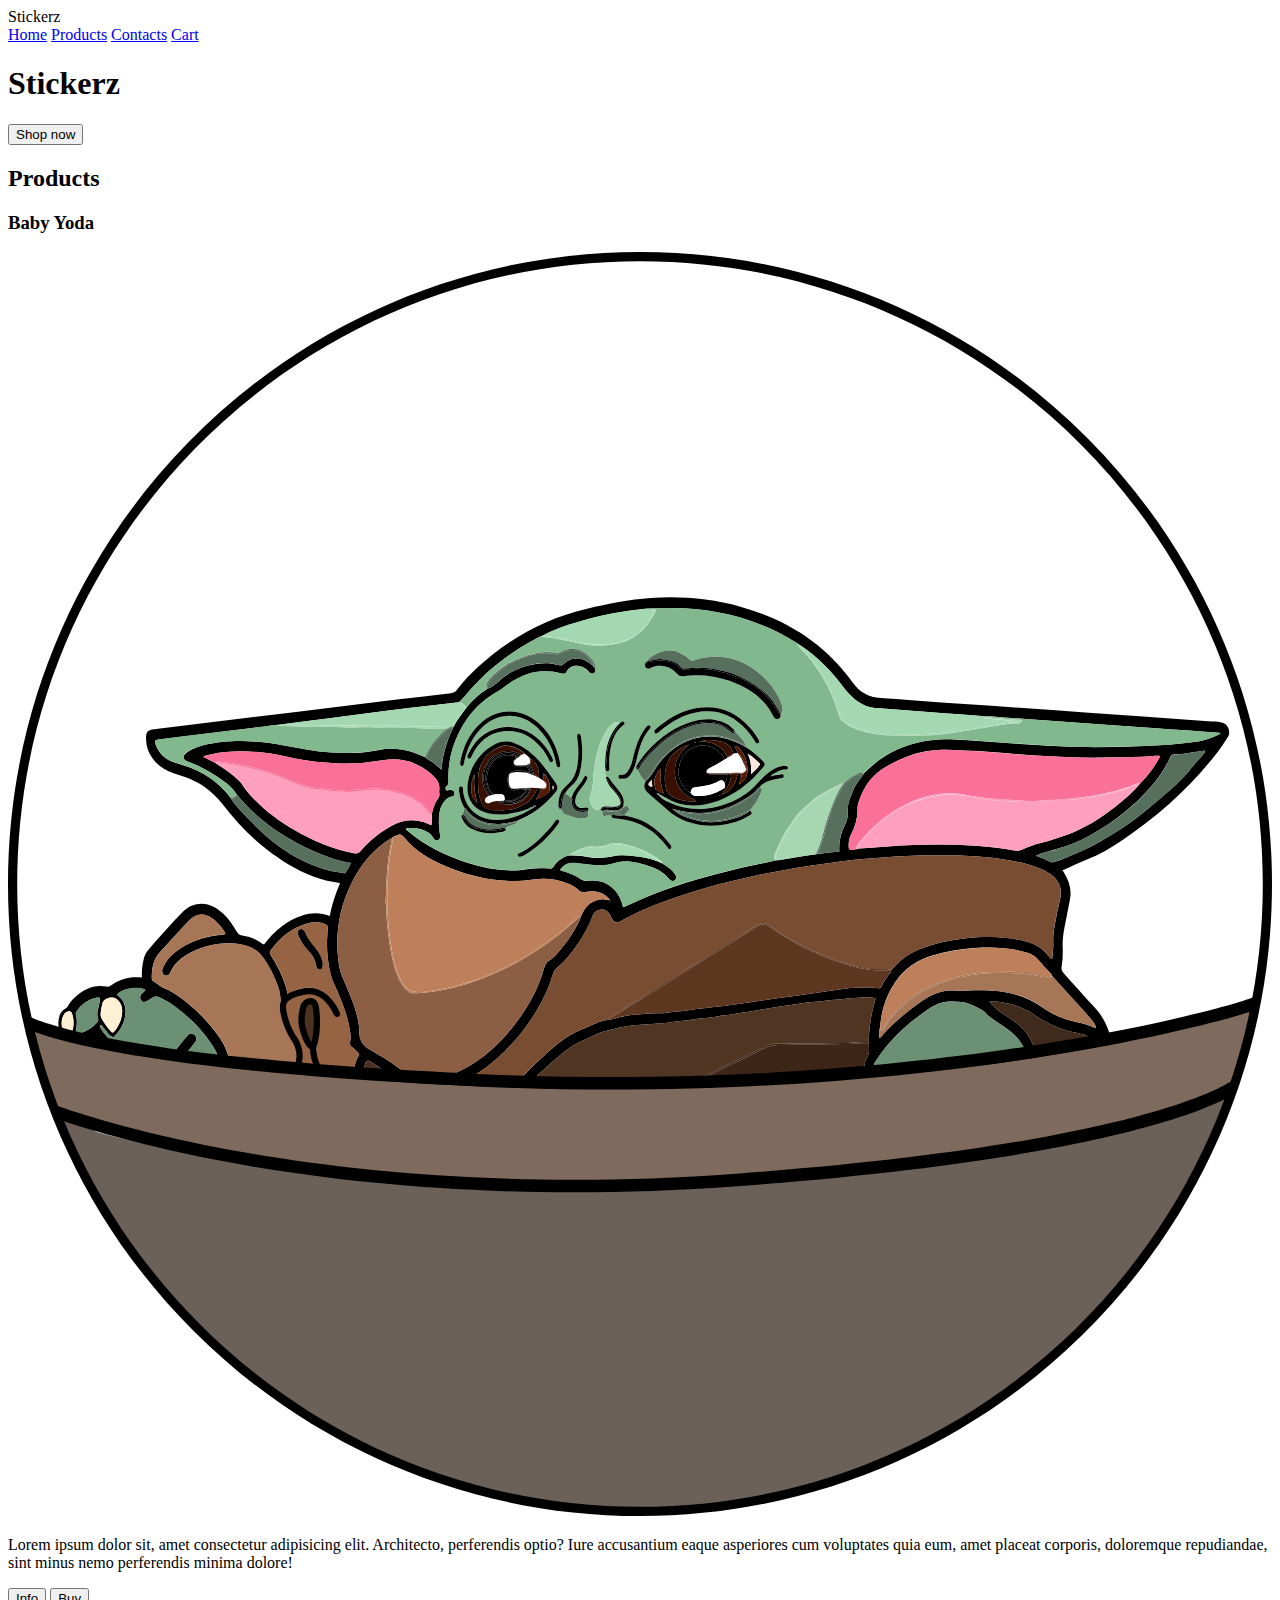
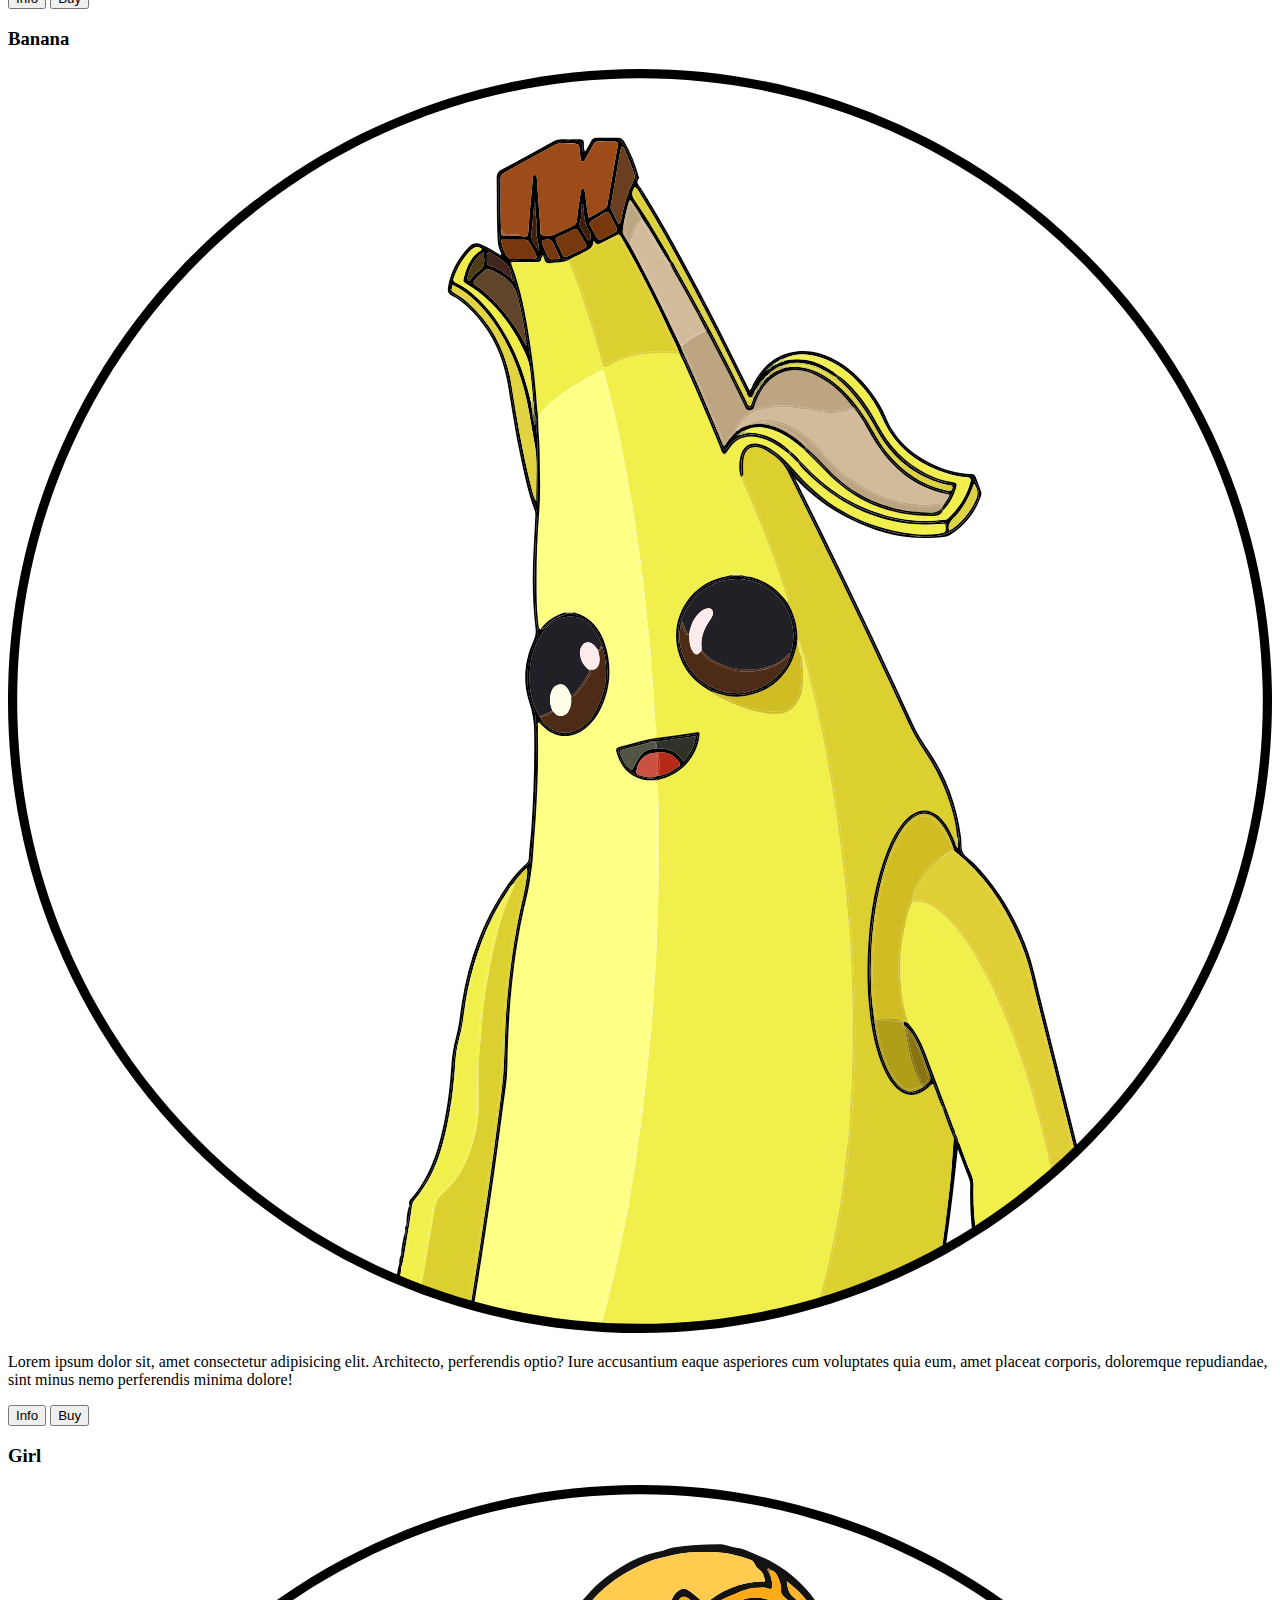
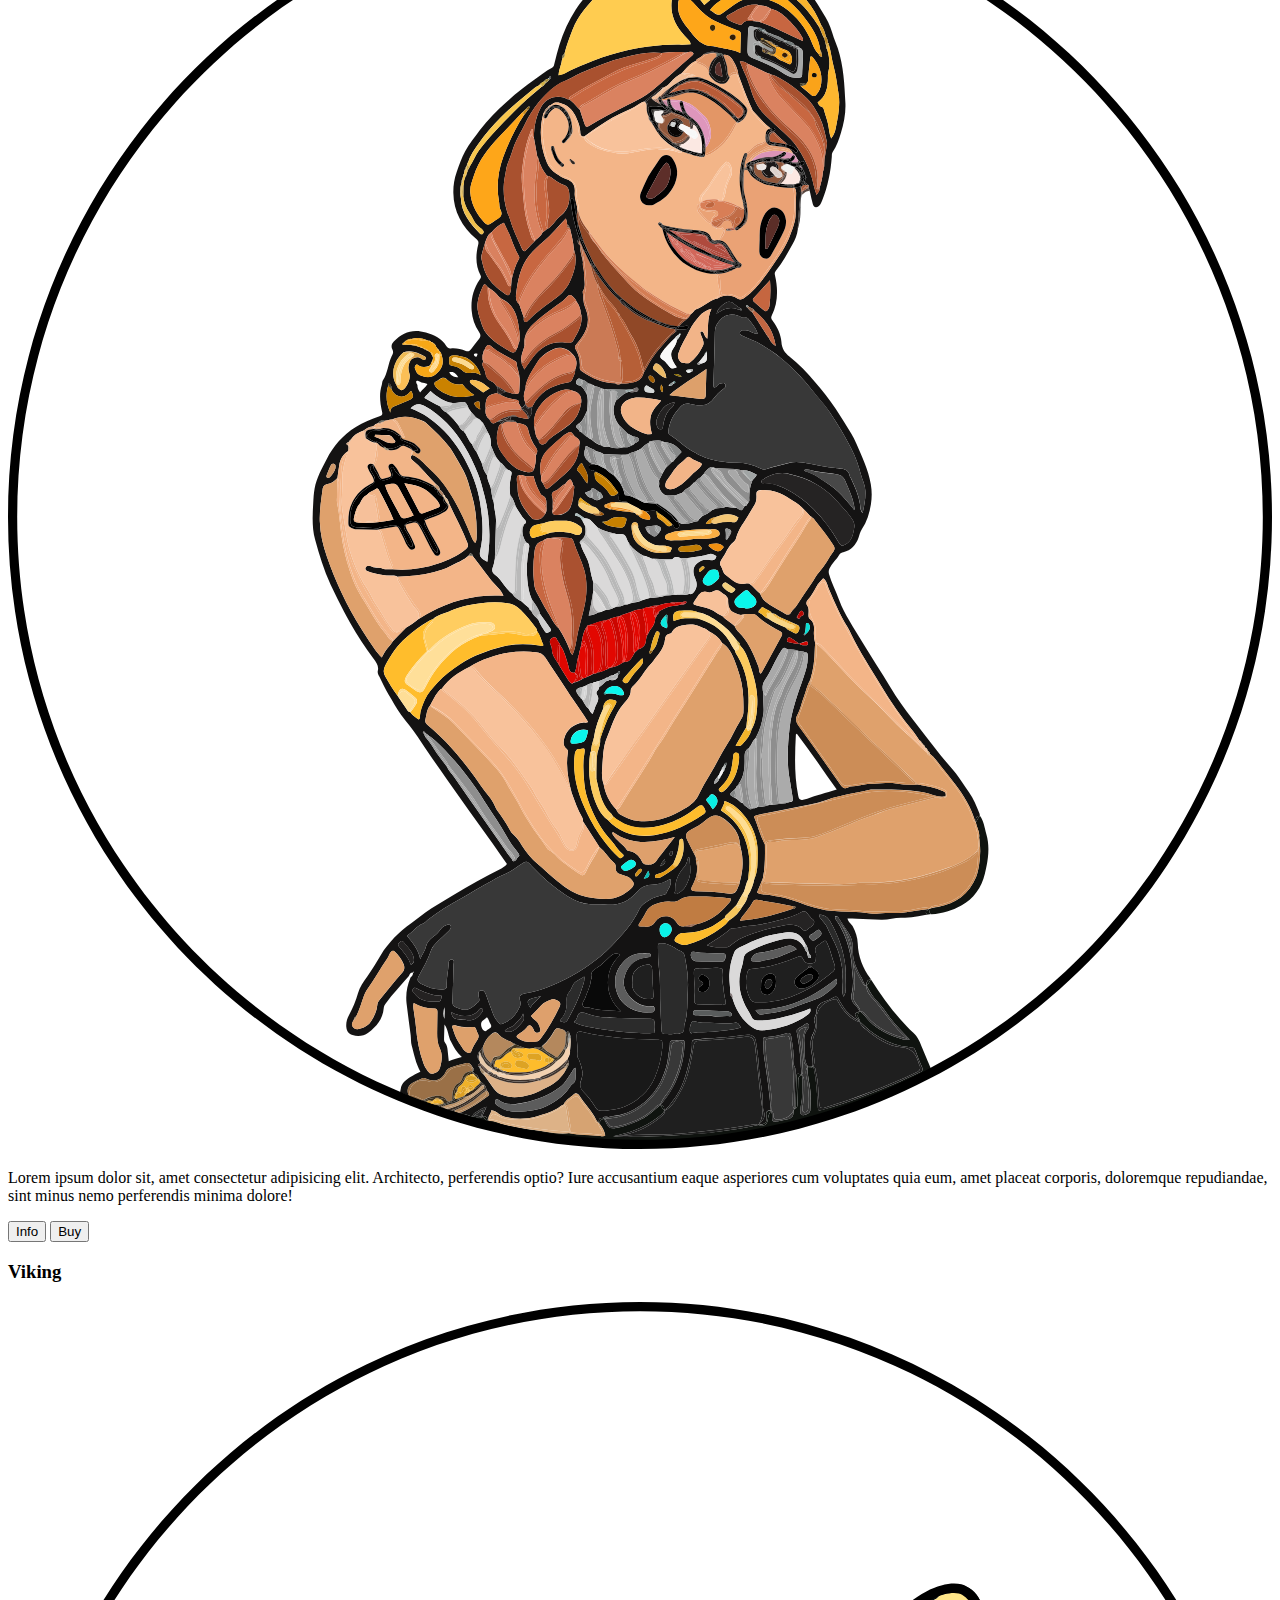
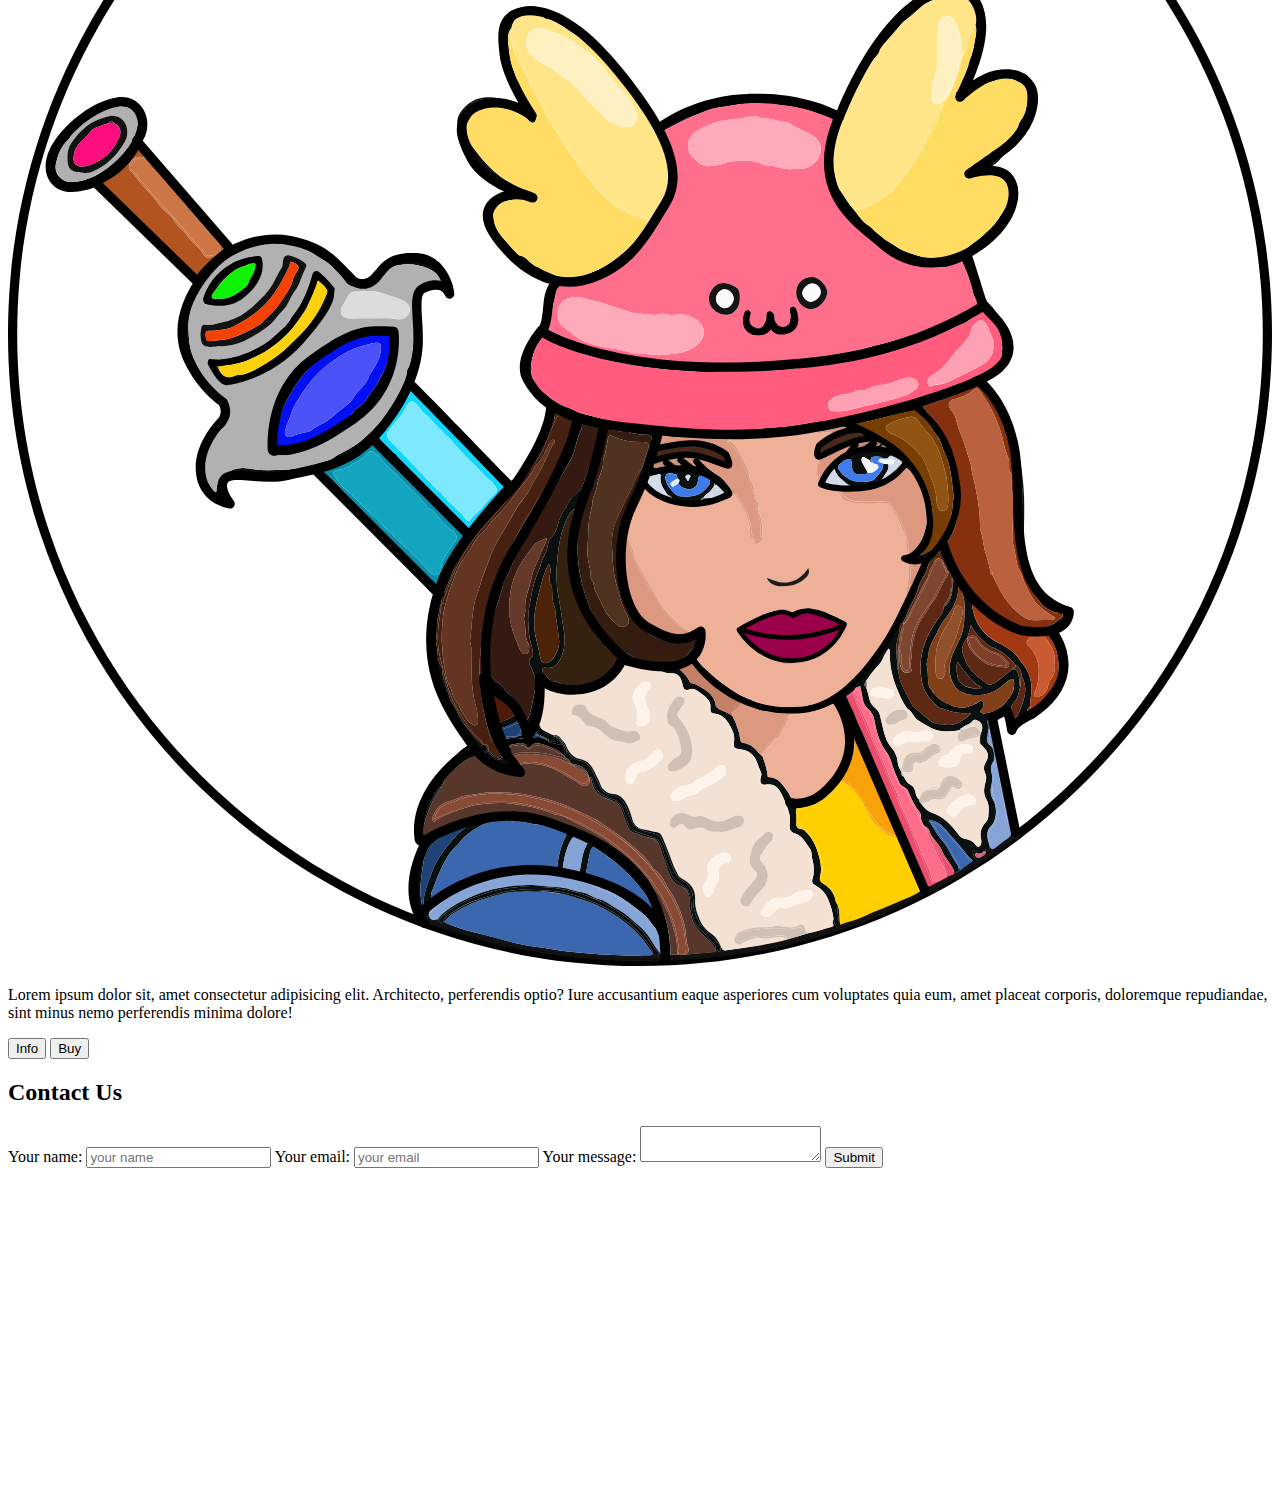
==== index.html @ 89bca867 "Sample code" ====
<!DOCTYPE html>
<html lang="en">
<head>
    <meta charset="UTF-8">
    <meta name="viewport" content="width=device-width, initial-scale=1.0">
    <title>Stickerz</title>
</head>
<body>
    <header id="home">
        <nav>
            <div class="logo">Stickerz</div>
            <div class="menu">
                <a href="#home">Home</a>
                <a href="#products">Products</a>
                <a href="#contacts">Contacts</a>
                <a href="cart.html">Cart</a>
            </div>
        </nav>
        <div class="banner">
            <h1>
                Stickerz
            </h1>
            <button>Shop now</button>
        </div>
    </header>
    <main>
        <h2 id="products">Products</h2>
        <div class="product-list">
            <article class="product-card">
                <h3>Baby Yoda</h3>
                <img src="img/baby-yoda.svg" alt="Baby Yoda">
                <p>Lorem ipsum dolor sit, amet consectetur adipisicing elit. Architecto, perferendis optio? Iure accusantium eaque asperiores cum voluptates quia eum, amet placeat corporis, doloremque repudiandae, sint minus nemo perferendis minima dolore!</p>
                <div class="buttons">
                    <button>Info</button>
                    <button>Buy</button>
                </div>
            </article>
            <article class="product-card">
                <h3>Banana</h3>
                <img src="img/banana.svg" alt="Banana">
                <p>Lorem ipsum dolor sit, amet consectetur adipisicing elit. Architecto, perferendis optio? Iure accusantium eaque asperiores cum voluptates quia eum, amet placeat corporis, doloremque repudiandae, sint minus nemo perferendis minima dolore!</p>
                <div class="buttons">
                    <button>Info</button>
                    <button>Buy</button>
                </div>
            </article>
            <article class="product-card">
                <h3>Girl</h3>
                <img src="img/girl.svg" alt="Girl">
                <p>Lorem ipsum dolor sit, amet consectetur adipisicing elit. Architecto, perferendis optio? Iure accusantium eaque asperiores cum voluptates quia eum, amet placeat corporis, doloremque repudiandae, sint minus nemo perferendis minima dolore!</p>
                <div class="buttons">
                    <button>Info</button>
                    <button>Buy</button>
                </div>
            </article>
            <article class="product-card">
                <h3>Viking</h3>
                <img src="img/viking.svg" alt="Viking">
                <p>Lorem ipsum dolor sit, amet consectetur adipisicing elit. Architecto, perferendis optio? Iure accusantium eaque asperiores cum voluptates quia eum, amet placeat corporis, doloremque repudiandae, sint minus nemo perferendis minima dolore!</p>
                <div class="buttons">
                    <button>Info</button>
                    <button>Buy</button>
                </div>
            </article>
        </div>
    </main>
    <footer>
        <h2 id="contacts">Contact Us</h2>
        <form action="#" method="POST">
            <label>
                Your name: <input type="text" name="name" placeholder="your name">
            </label>
            <label>
                Your email: <input type="email" name="email" placeholder="your email">
            </label>
            <label>
                Your message: <textarea name="message"></textarea>
            </label>
            <input type="submit">
        </form>
        <iframe width="560" height="315" src="https://www.youtube.com/embed/v1WR_OwFyo4" frameborder="0" allow="accelerometer; autoplay; clipboard-write; encrypted-media; gyroscope; picture-in-picture" allowfullscreen></iframe>
    </footer>
</body>
</html>
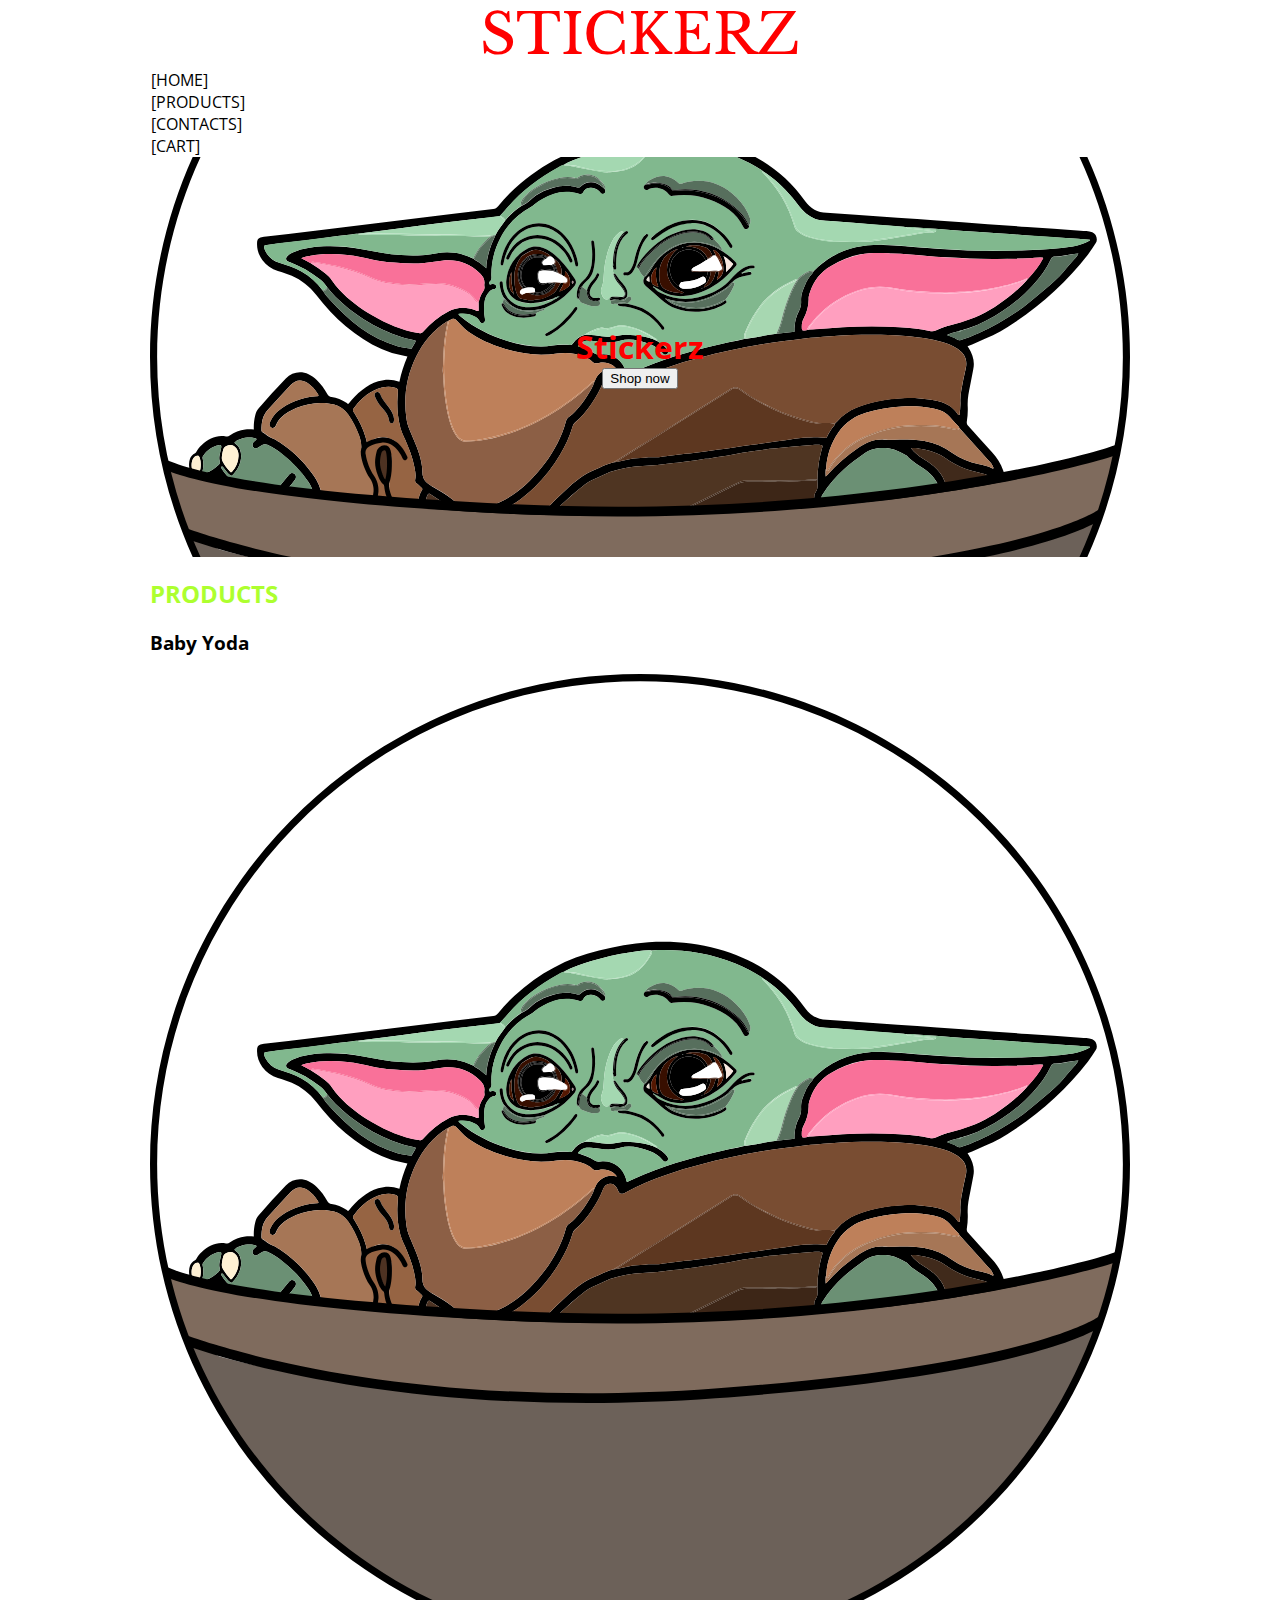
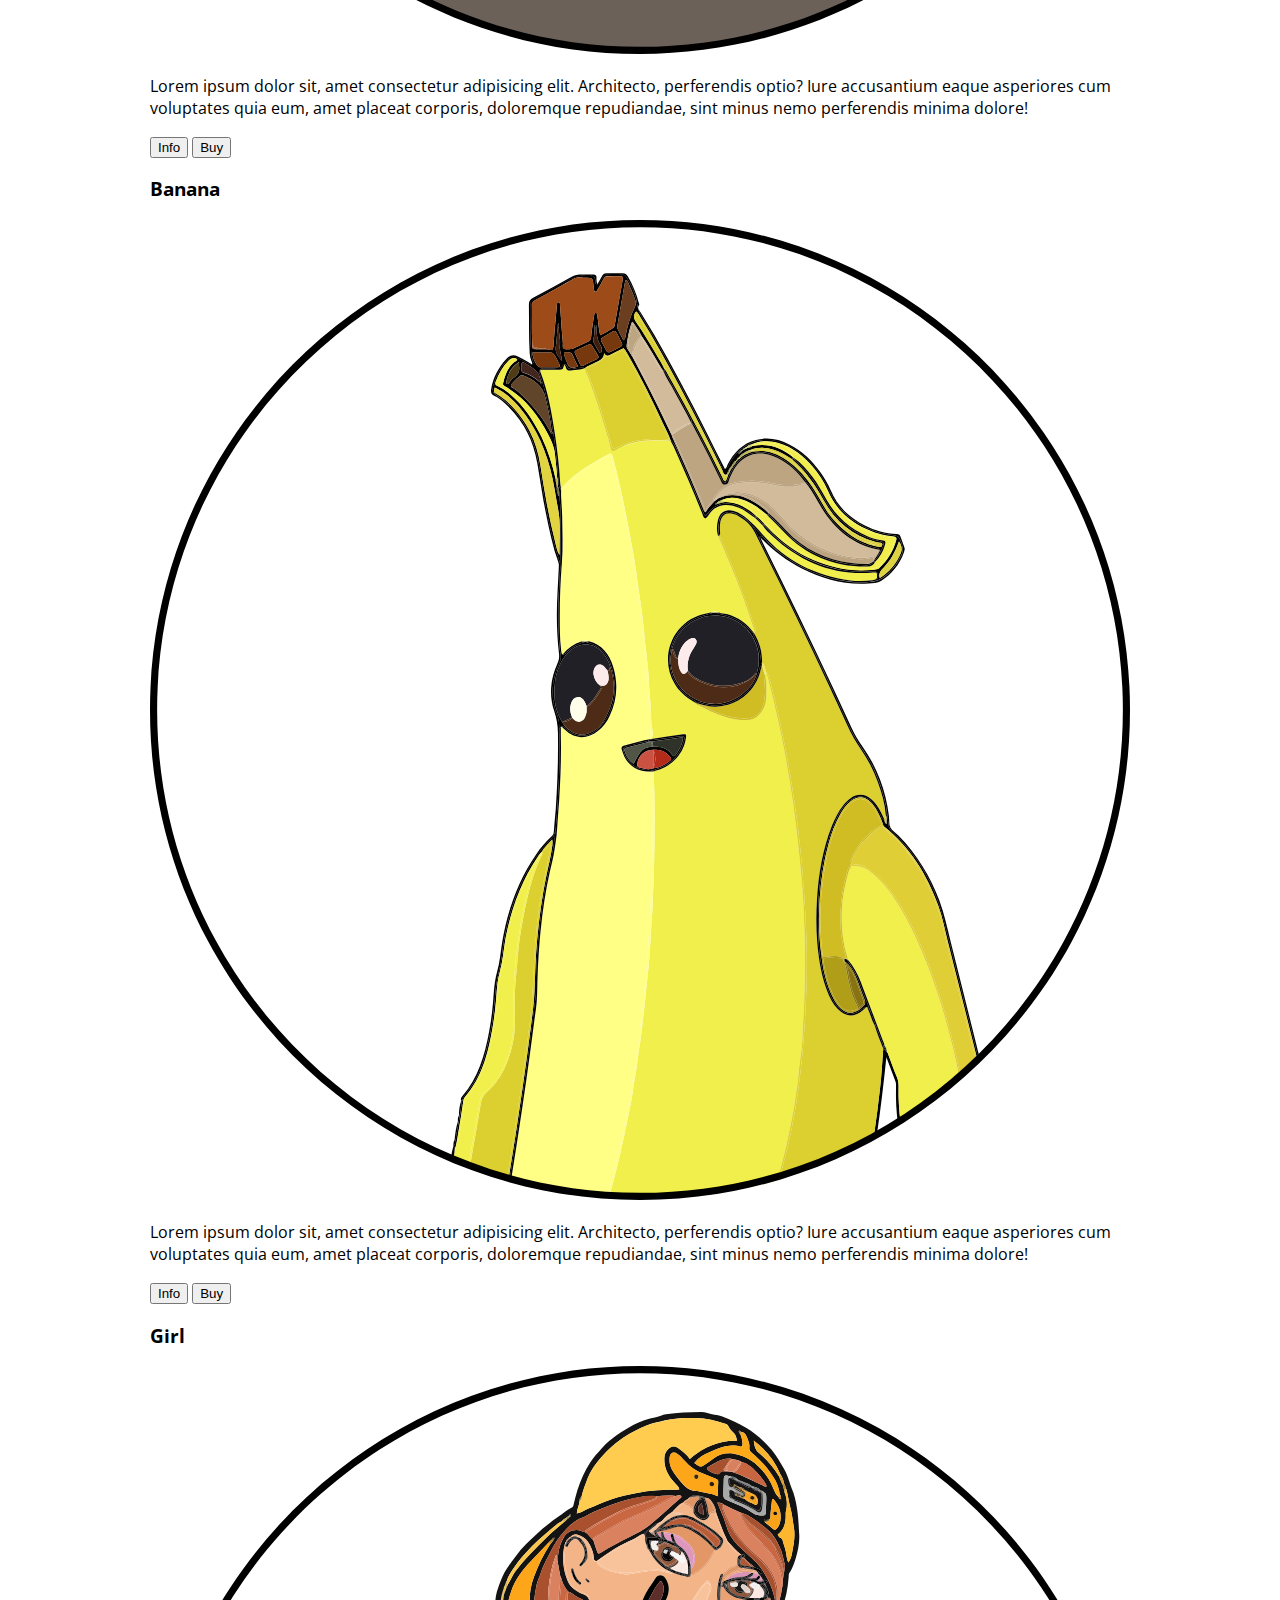
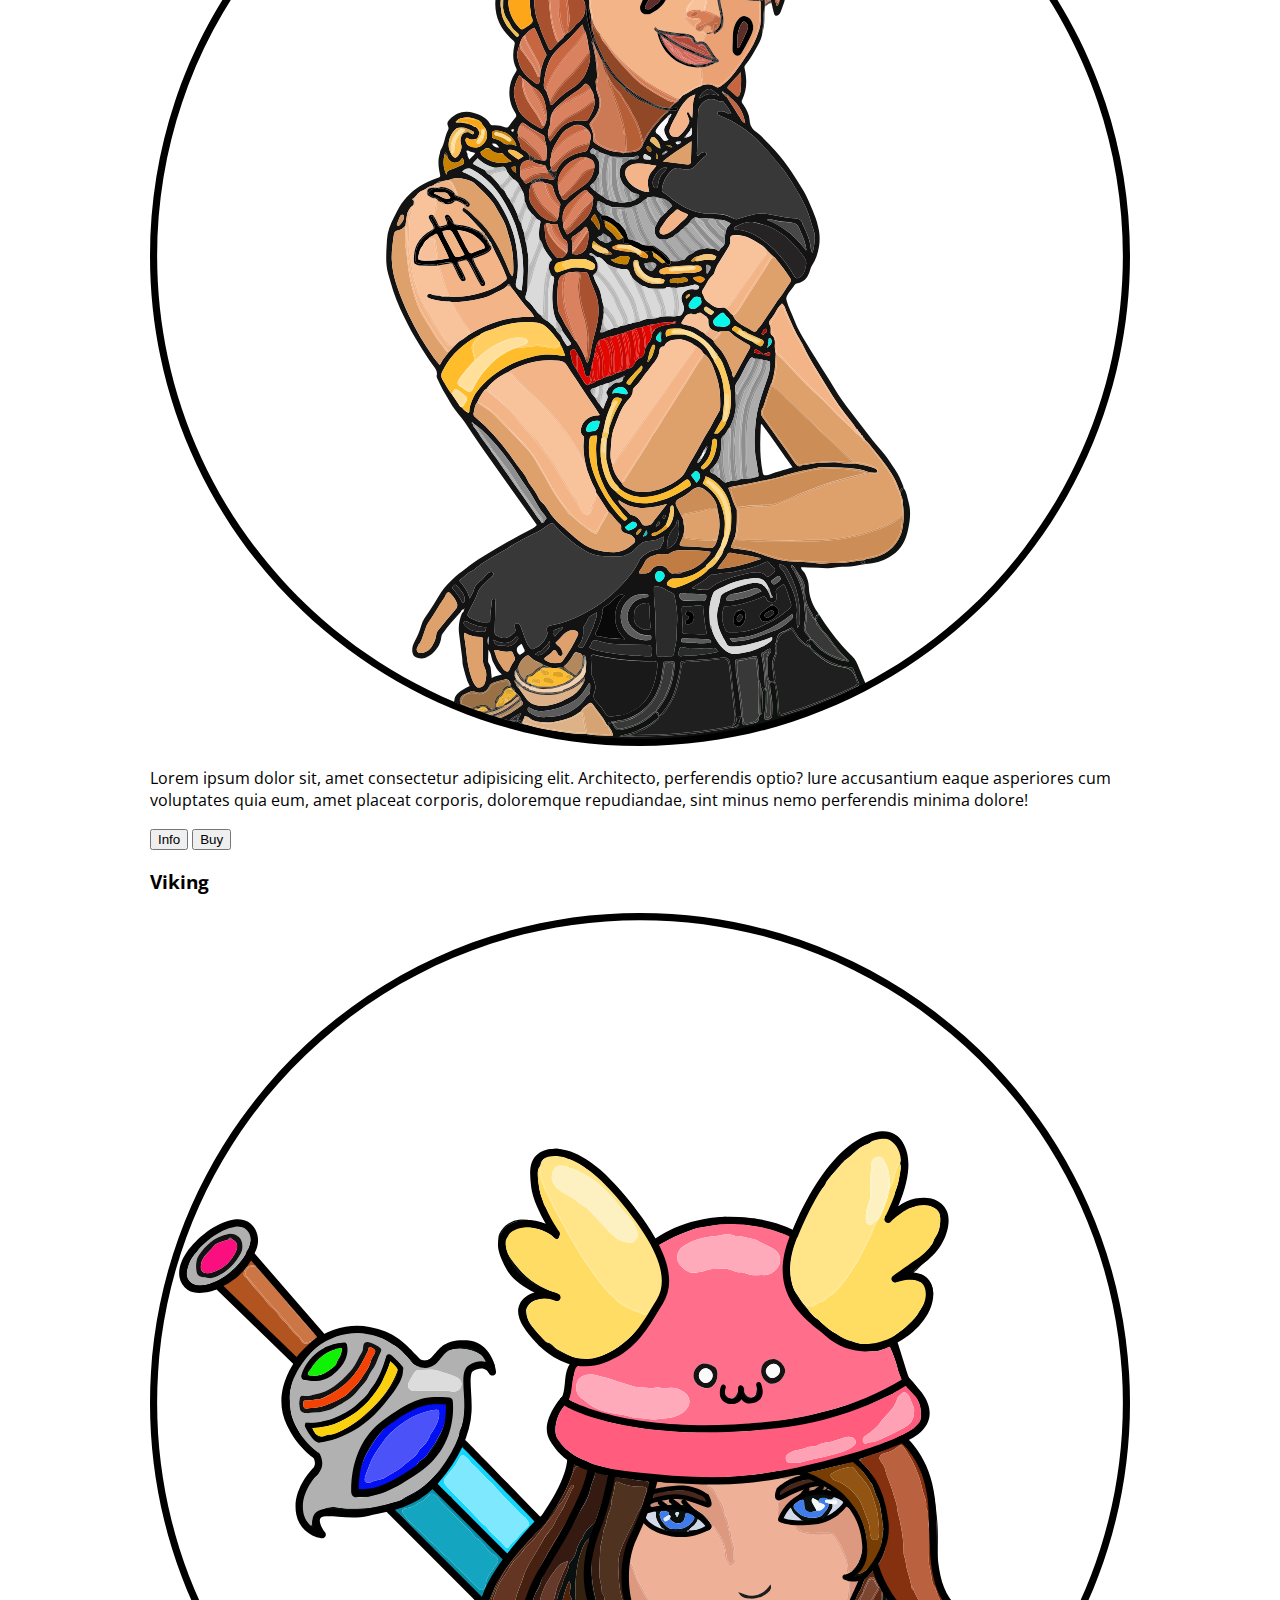
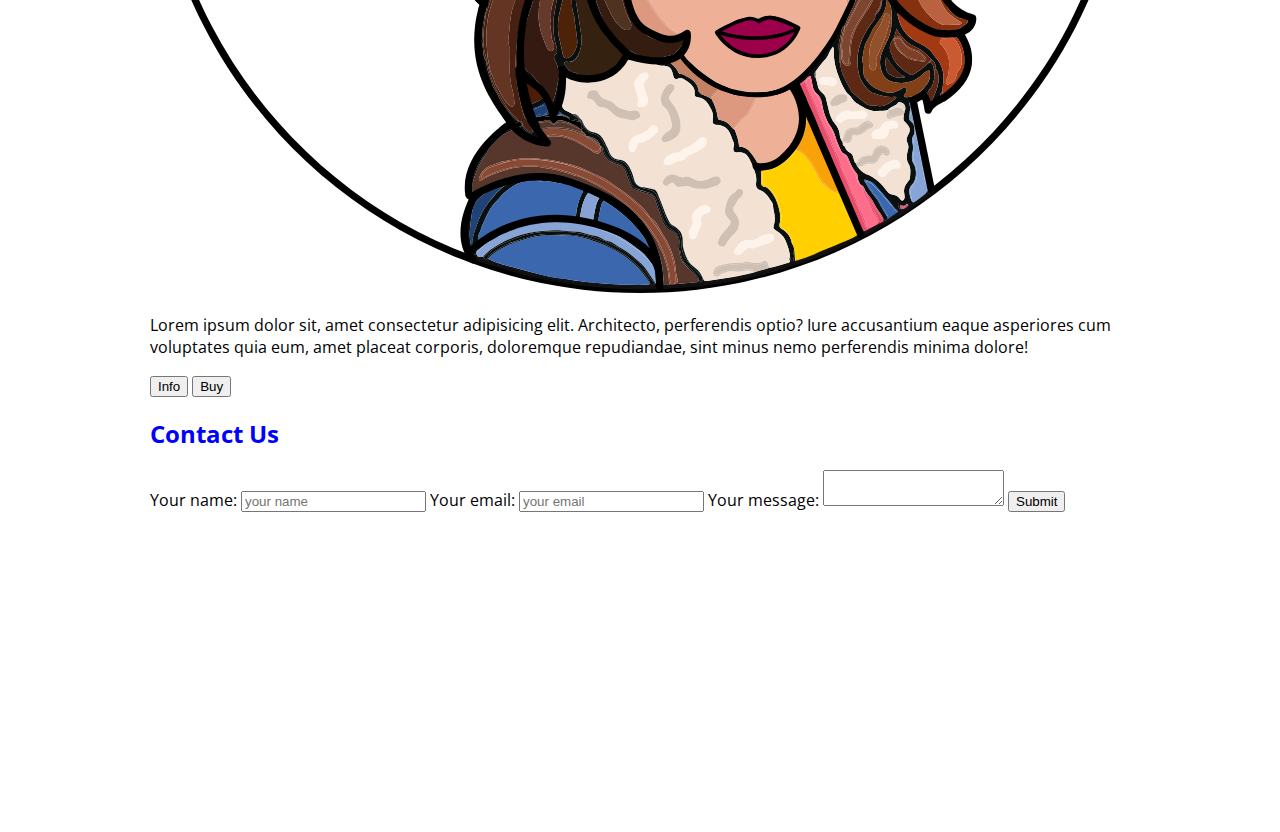
==== commit 225a9f82: "CSS Intro" ====
--- a/index.html
+++ b/index.html
@@ -4,16 +4,17 @@
     <meta charset="UTF-8">
     <meta name="viewport" content="width=device-width, initial-scale=1.0">
     <title>Stickerz</title>
+    <link rel="stylesheet" href="css/index.css">
 </head>
 <body>
     <header id="home">
         <nav>
             <div class="logo">Stickerz</div>
             <div class="menu">
-                <a href="#home">Home</a>
-                <a href="#products">Products</a>
-                <a href="#contacts">Contacts</a>
-                <a href="cart.html">Cart</a>
+                <div><a href="#home">Home</a></div>
+                <div><a href="#products">Products</a></div>
+                <div><a href="#contacts">Contacts</a></div>
+                <div><a href="cart.html">Cart</a></div>
             </div>
         </nav>
         <div class="banner">
--- a/css/index.css
+++ b/css/index.css
@@ -0,0 +1,74 @@
+@import url('https://fonts.googleapis.com/css2?family=Libre+Baskerville:ital,wght@0,400;0,700;1,400&family=Open+Sans:ital,wght@0,400;0,700;1,400;1,700&display=swap');
+
+/* * {
+    color: grey;
+    border: 1px solid  #704846;
+} */
+
+:root {
+    font-family: 'Open Sans', sans-serif;
+    scroll-behavior: smooth;
+}
+
+body {
+    max-width: 980px;
+    margin: auto;
+}
+
+.logo {
+    color: red;
+    font-family: 'Libre Baskerville', serif;
+    font-size: 3.5rem;
+    text-transform: uppercase;
+    text-align: center;
+}
+
+h1 {
+    color: red;
+    margin: 0;
+}
+
+h2 {
+    color: blue;
+}
+
+#products {
+    text-transform: uppercase;
+    color: greenyellow;
+}
+
+header .menu {
+    display: flex;
+    flex-direction: column;
+}
+
+header .menu a {
+    text-decoration: none;
+    text-transform: uppercase;
+    color: black;
+    border: 1px solid transparent;
+}
+
+header .menu a::before {
+    content: "[";
+}
+
+header .menu a::after {
+    content: "]";
+}
+
+header .menu a:hover {
+    border-color: black;
+}
+
+
+header .banner {
+    background-image: url(../img/baby-yoda.svg);
+    background-size: cover;
+    background-position: center;
+    min-height: 400px;
+    display: flex;
+    align-items: center;
+    justify-content: center;
+    flex-direction: column;
+}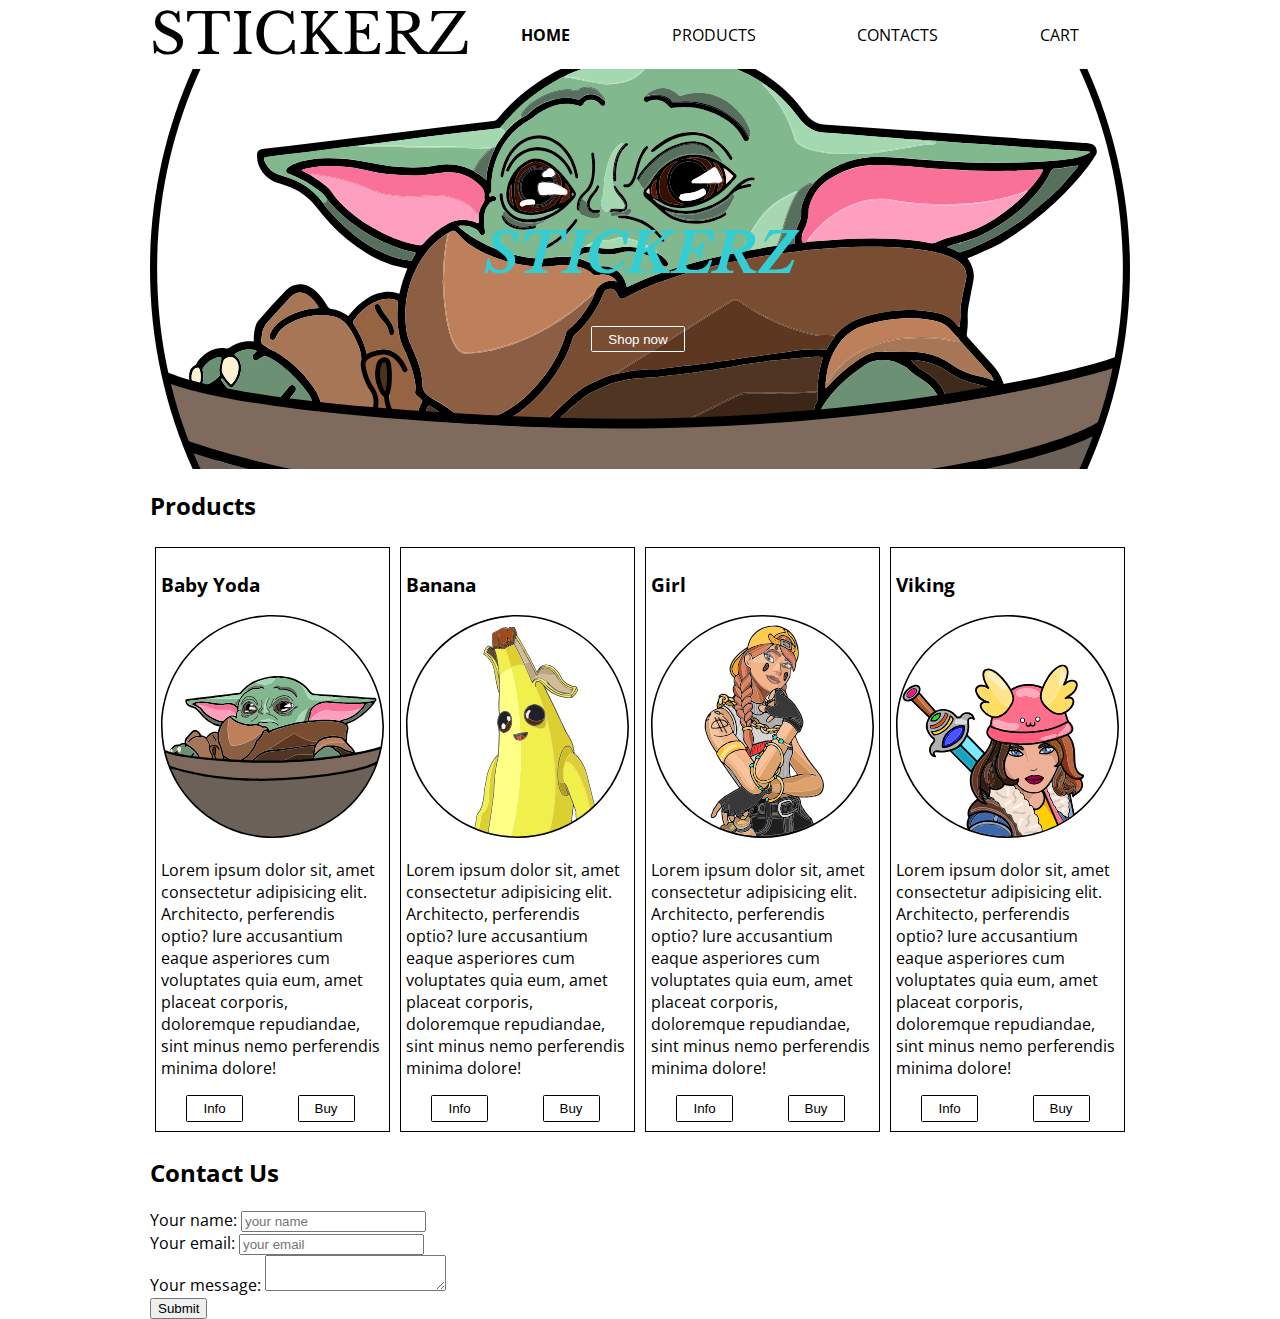
==== commit 99dd0308: "CSS Layout" ====
--- a/index.html
+++ b/index.html
@@ -5,13 +5,16 @@
     <meta name="viewport" content="width=device-width, initial-scale=1.0">
     <title>Stickerz</title>
     <link rel="stylesheet" href="css/index.css">
+    <link rel="icon" href="img/baby-yoda.svg">
 </head>
 <body>
     <header id="home">
         <nav>
             <div class="logo">Stickerz</div>
+            <label class="burger-icon" for="burger-checkbox">☰</label>
+            <input type="checkbox" id="burger-checkbox">
             <div class="menu">
-                <div><a href="#home">Home</a></div>
+                <div><a href="#home" class="selected">Home</a></div>
                 <div><a href="#products">Products</a></div>
                 <div><a href="#contacts">Contacts</a></div>
                 <div><a href="cart.html">Cart</a></div>
@@ -21,7 +24,7 @@
             <h1>
                 Stickerz
             </h1>
-            <button>Shop now</button>
+            <button class="button">Shop now</button>
         </div>
     </header>
     <main>
@@ -32,8 +35,8 @@
                 <img src="img/baby-yoda.svg" alt="Baby Yoda">
                 <p>Lorem ipsum dolor sit, amet consectetur adipisicing elit. Architecto, perferendis optio? Iure accusantium eaque asperiores cum voluptates quia eum, amet placeat corporis, doloremque repudiandae, sint minus nemo perferendis minima dolore!</p>
                 <div class="buttons">
-                    <button>Info</button>
-                    <button>Buy</button>
+                    <button class="button card-button" >Info</button>
+                    <button class="button card-button" >Buy</button>
                 </div>
             </article>
             <article class="product-card">
@@ -41,8 +44,8 @@
                 <img src="img/banana.svg" alt="Banana">
                 <p>Lorem ipsum dolor sit, amet consectetur adipisicing elit. Architecto, perferendis optio? Iure accusantium eaque asperiores cum voluptates quia eum, amet placeat corporis, doloremque repudiandae, sint minus nemo perferendis minima dolore!</p>
                 <div class="buttons">
-                    <button>Info</button>
-                    <button>Buy</button>
+                    <button class="button card-button" >Info</button>
+                    <button class="button card-button" >Buy</button>
                 </div>
             </article>
             <article class="product-card">
@@ -50,8 +53,8 @@
                 <img src="img/girl.svg" alt="Girl">
                 <p>Lorem ipsum dolor sit, amet consectetur adipisicing elit. Architecto, perferendis optio? Iure accusantium eaque asperiores cum voluptates quia eum, amet placeat corporis, doloremque repudiandae, sint minus nemo perferendis minima dolore!</p>
                 <div class="buttons">
-                    <button>Info</button>
-                    <button>Buy</button>
+                    <button class="button card-button" >Info</button>
+                    <button class="button card-button" >Buy</button>
                 </div>
             </article>
             <article class="product-card">
@@ -59,8 +62,8 @@
                 <img src="img/viking.svg" alt="Viking">
                 <p>Lorem ipsum dolor sit, amet consectetur adipisicing elit. Architecto, perferendis optio? Iure accusantium eaque asperiores cum voluptates quia eum, amet placeat corporis, doloremque repudiandae, sint minus nemo perferendis minima dolore!</p>
                 <div class="buttons">
-                    <button>Info</button>
-                    <button>Buy</button>
+                    <button class="button card-button" >Info</button>
+                    <button class="button card-button" >Buy</button>
                 </div>
             </article>
         </div>
@@ -79,7 +82,6 @@
             </label>
             <input type="submit">
         </form>
-        <iframe width="560" height="315" src="https://www.youtube.com/embed/v1WR_OwFyo4" frameborder="0" allow="accelerometer; autoplay; clipboard-write; encrypted-media; gyroscope; picture-in-picture" allowfullscreen></iframe>
     </footer>
 </body>
 </html>--- a/css/index.css
+++ b/css/index.css
@@ -1,11 +1,8 @@
 @import url('https://fonts.googleapis.com/css2?family=Libre+Baskerville:ital,wght@0,400;0,700;1,400&family=Open+Sans:ital,wght@0,400;0,700;1,400;1,700&display=swap');
 
-/* * {
-    color: grey;
-    border: 1px solid  #704846;
-} */
-
 :root {
+    --main-color: black;
+    --accent-color: rgb(50, 206, 211);
     font-family: 'Open Sans', sans-serif;
     scroll-behavior: smooth;
 }
@@ -16,51 +13,65 @@
 }
 
 .logo {
-    color: red;
+    color: var(--main-color);
     font-family: 'Libre Baskerville', serif;
     font-size: 3.5rem;
     text-transform: uppercase;
     text-align: center;
 }
 
-h1 {
-    color: red;
-    margin: 0;
+.selected {
+    font-weight: bold;
 }
 
-h2 {
-    color: blue;
+.burger-icon {
+    font-size: 3rem;
 }
 
-#products {
-    text-transform: uppercase;
-    color: greenyellow;
+#burger-checkbox {
+    display: none;
 }
 
 header .menu {
+    display: none;
+}
+
+header input:checked ~ .menu {
     display: flex;
+}
+
+header .menu {
     flex-direction: column;
 }
 
 header .menu a {
     text-decoration: none;
     text-transform: uppercase;
-    color: black;
-    border: 1px solid transparent;
-}
-
-header .menu a::before {
-    content: "[";
-}
-
-header .menu a::after {
-    content: "]";
+    color: var(--main-color);
+    padding: 3px;
 }
 
 header .menu a:hover {
-    border-color: black;
+    font-weight: bold;
 }
 
+@media (min-width: 610px) {
+    header nav {
+        display: flex;
+    }
+
+    .burger-icon {
+        display: none;
+    }
+
+    header .menu {
+        display: flex;
+        flex-direction: row;
+        align-items: center;
+        justify-content: space-around;
+        flex: 1;
+    }
+}
 
 header .banner {
     background-image: url(../img/baby-yoda.svg);
@@ -71,4 +82,75 @@
     align-items: center;
     justify-content: center;
     flex-direction: column;
+}
+
+header .banner h1 {
+    color: var(--accent-color);
+    font-size: 3.5rem;
+    font-family: 'Libre Baskerville', serif;
+    text-transform: uppercase;
+    font-style: italic;
+}
+
+.product-card {
+    border: 1px solid var(--main-color);
+    margin: 5px;
+    padding: 5px;
+}
+
+.product-card .buttons {
+    display: flex;
+    justify-content: space-around;
+}
+
+@media (min-width: 660px) {
+    .product-list {
+        display: grid;
+        grid-template-columns: 1fr 1fr;
+    }
+}
+
+@media (min-width: 800px) {
+    .product-list {
+        grid-template-columns: 1fr 1fr 1fr;
+    }
+}
+
+@media (min-width: 980px) {
+    .product-list {
+        grid-template-columns: 1fr 1fr 1fr 1fr;
+    }
+}
+
+footer form label {
+    display: block;
+}
+
+/* Controls */
+
+.button {
+    padding: 0.35em 1.2em;
+    border: 0.1em solid #FFFFFF;
+    margin: 0 0.3em 0.3em 0;
+    border-radius: 0.12em;
+    color: #FFFFFF;
+    text-align: center;
+    transition: color 0.7s;
+    background-color: transparent;
+}
+
+.button:hover {
+    color: #000000;
+    background-color: #FFFFFF;
+    cursor: pointer;
+}
+
+.card-button {
+    border-color: black;
+    color: black;
+}
+
+.card-button:hover {
+    background-color: black;
+    color: white;
 }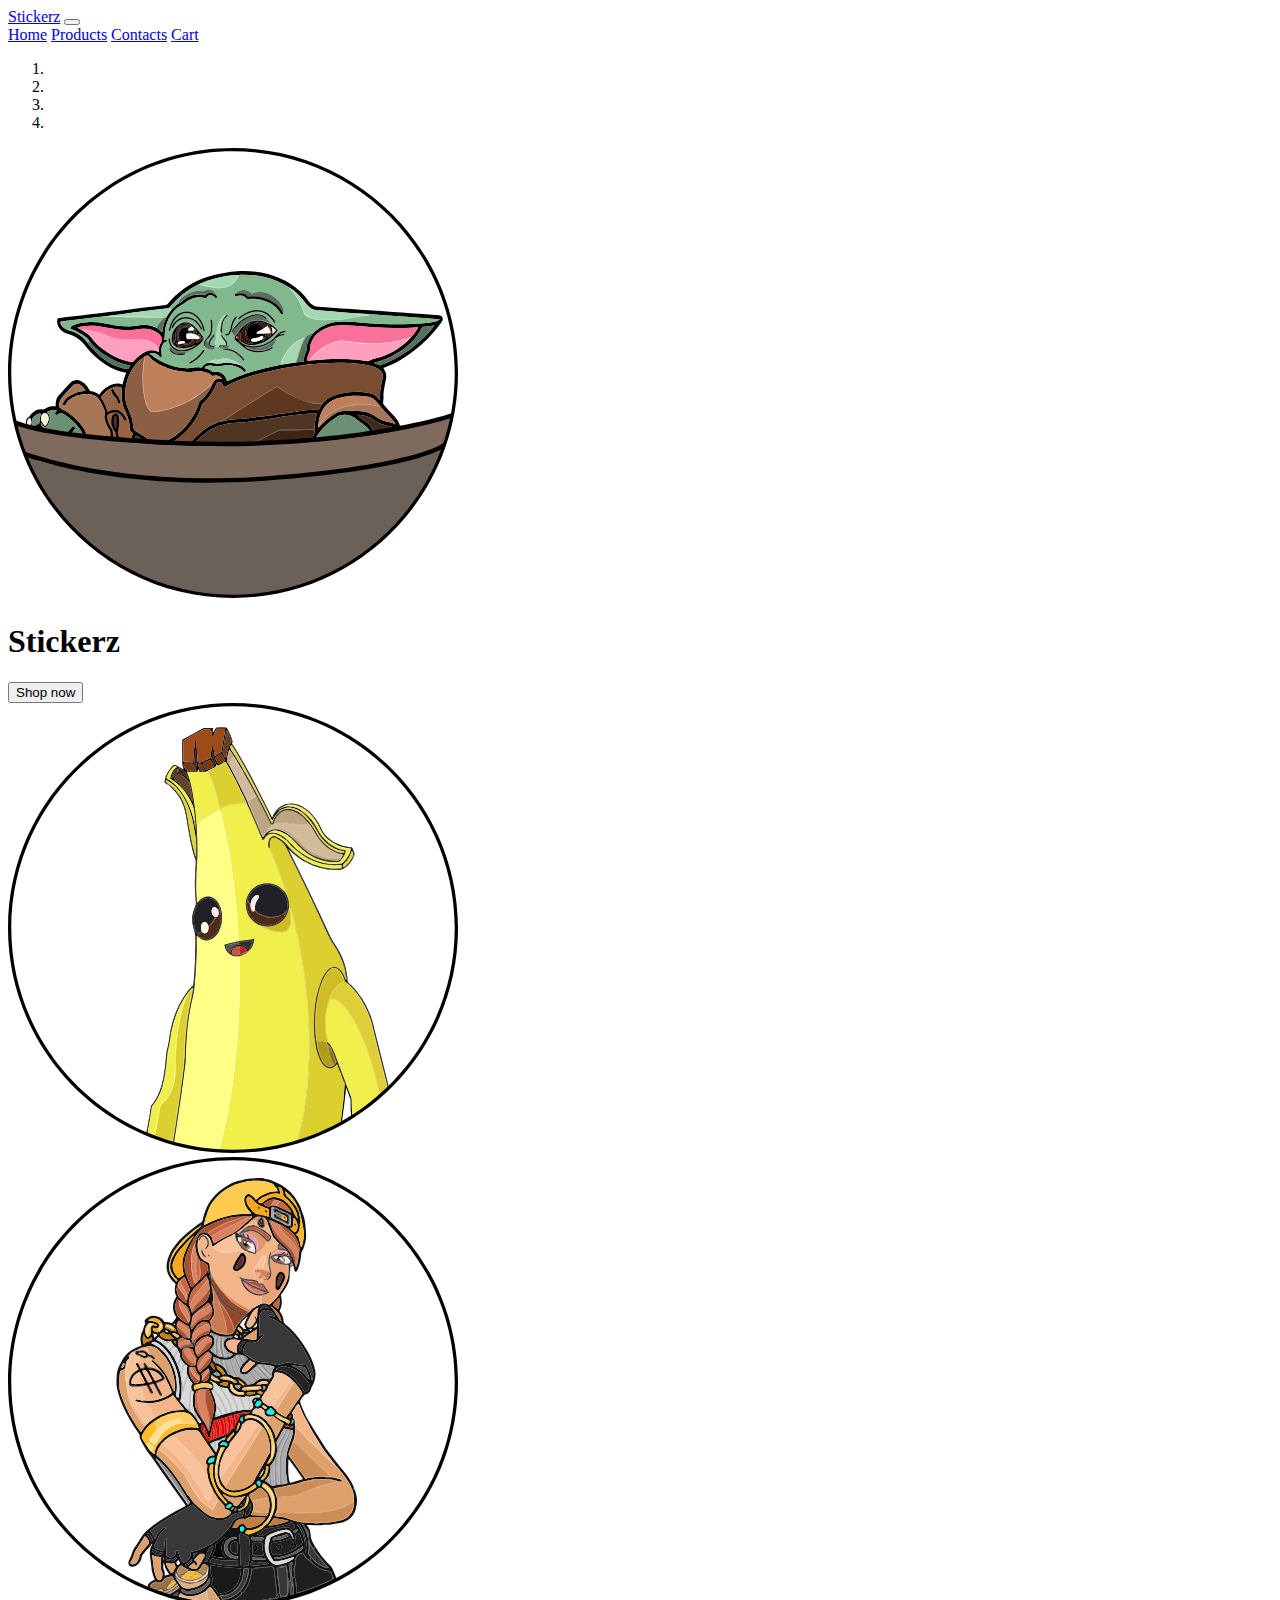
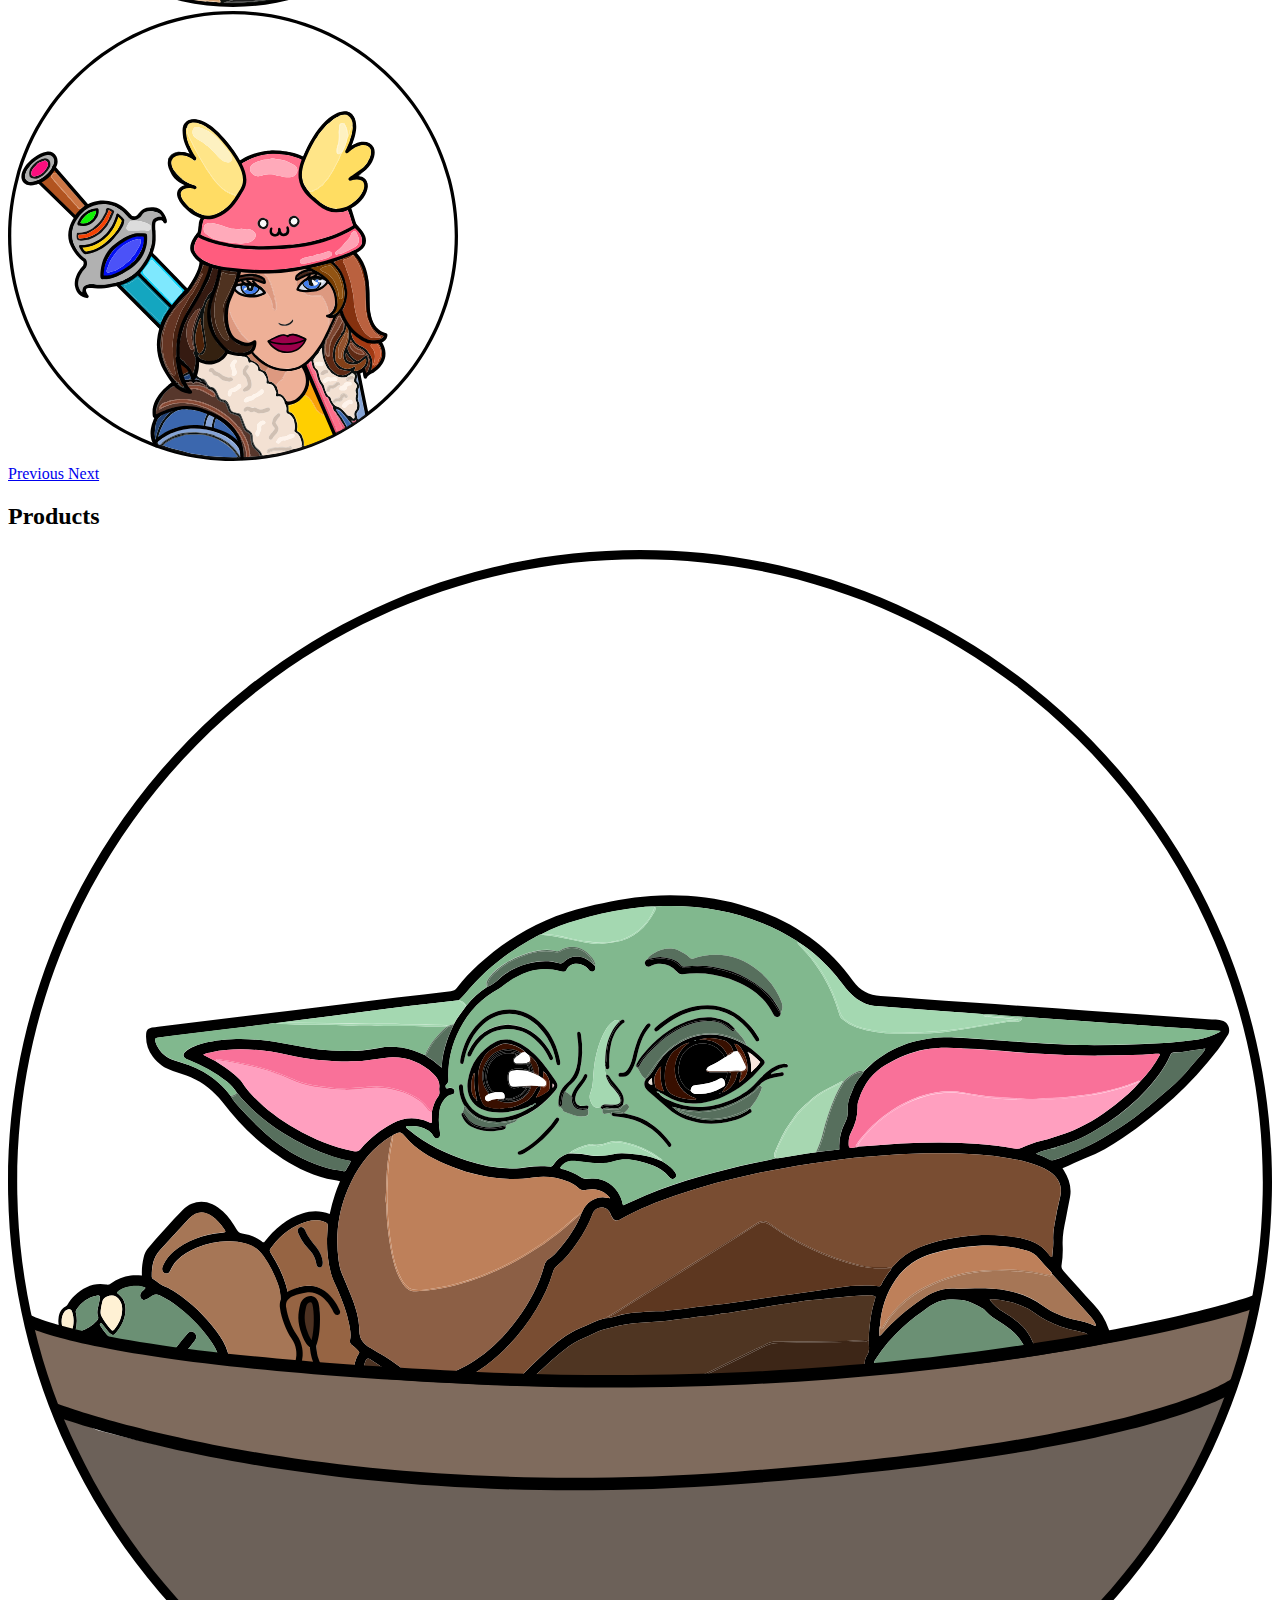
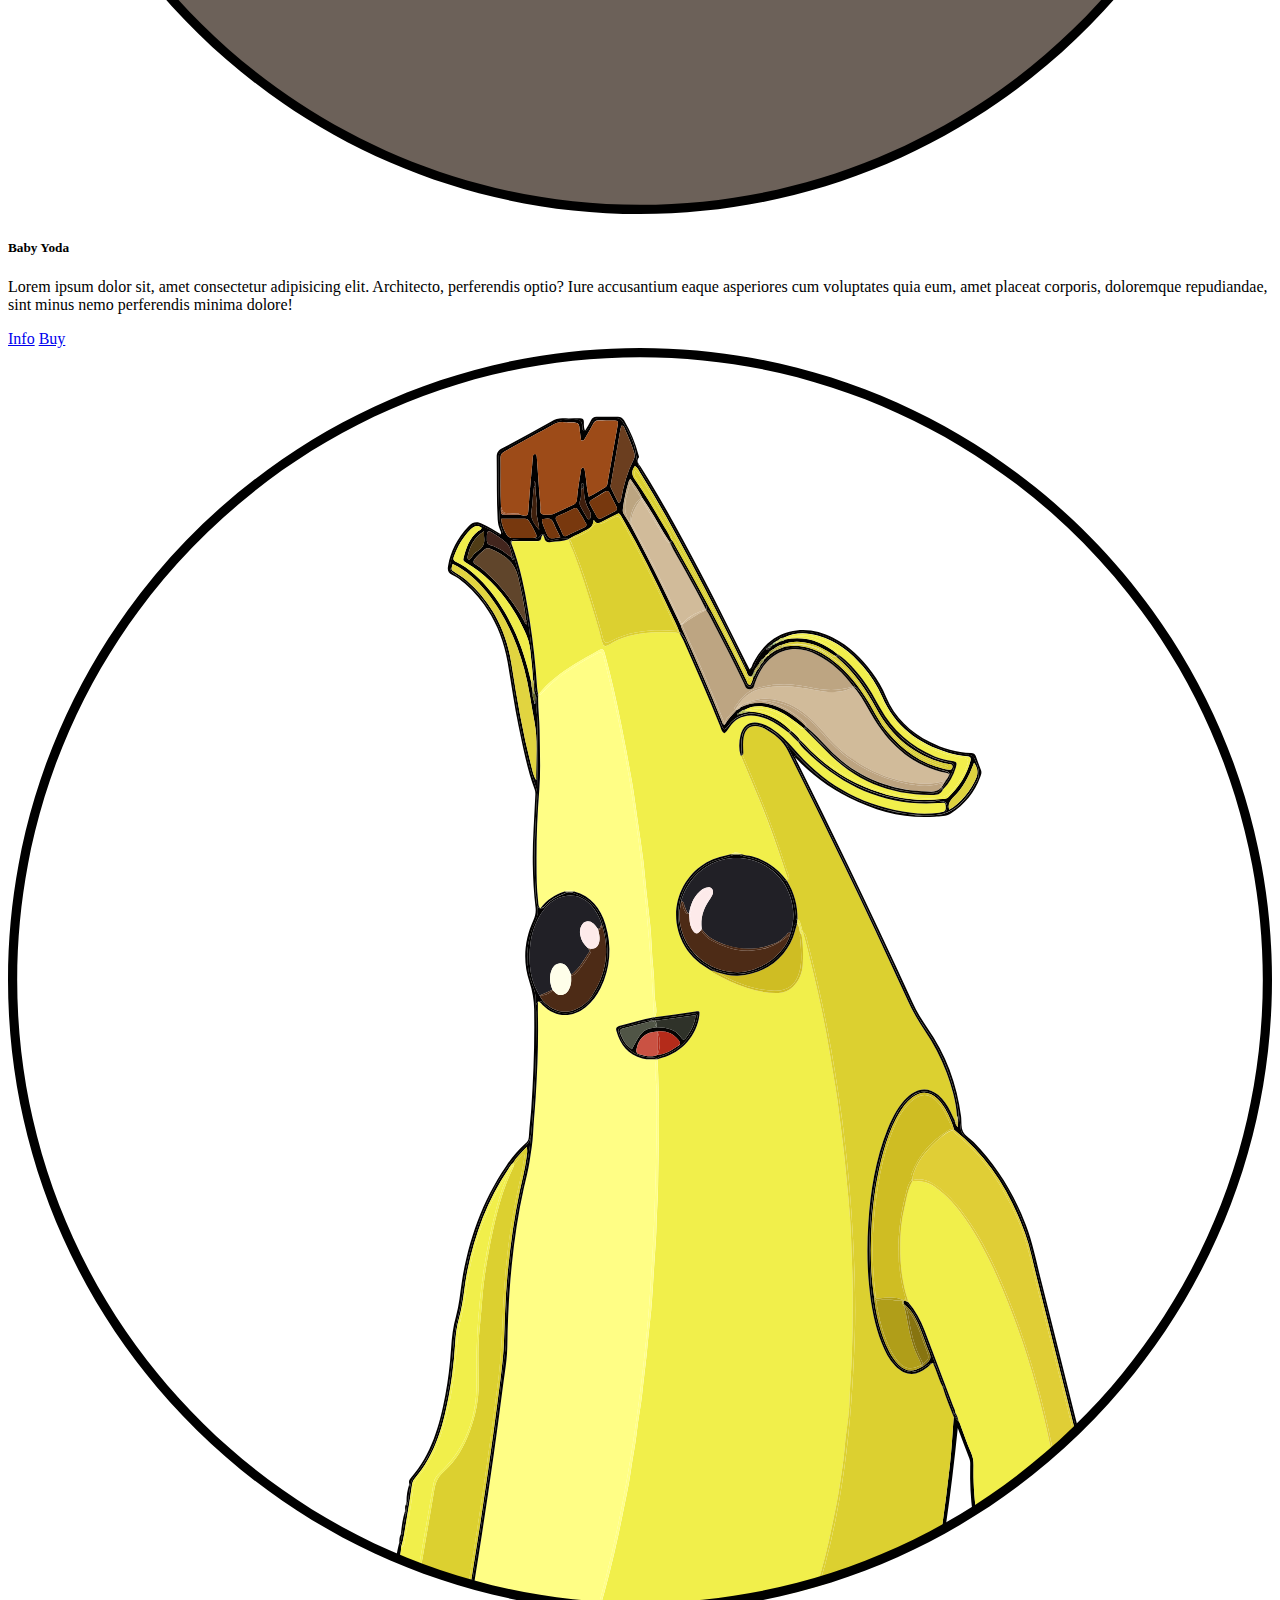
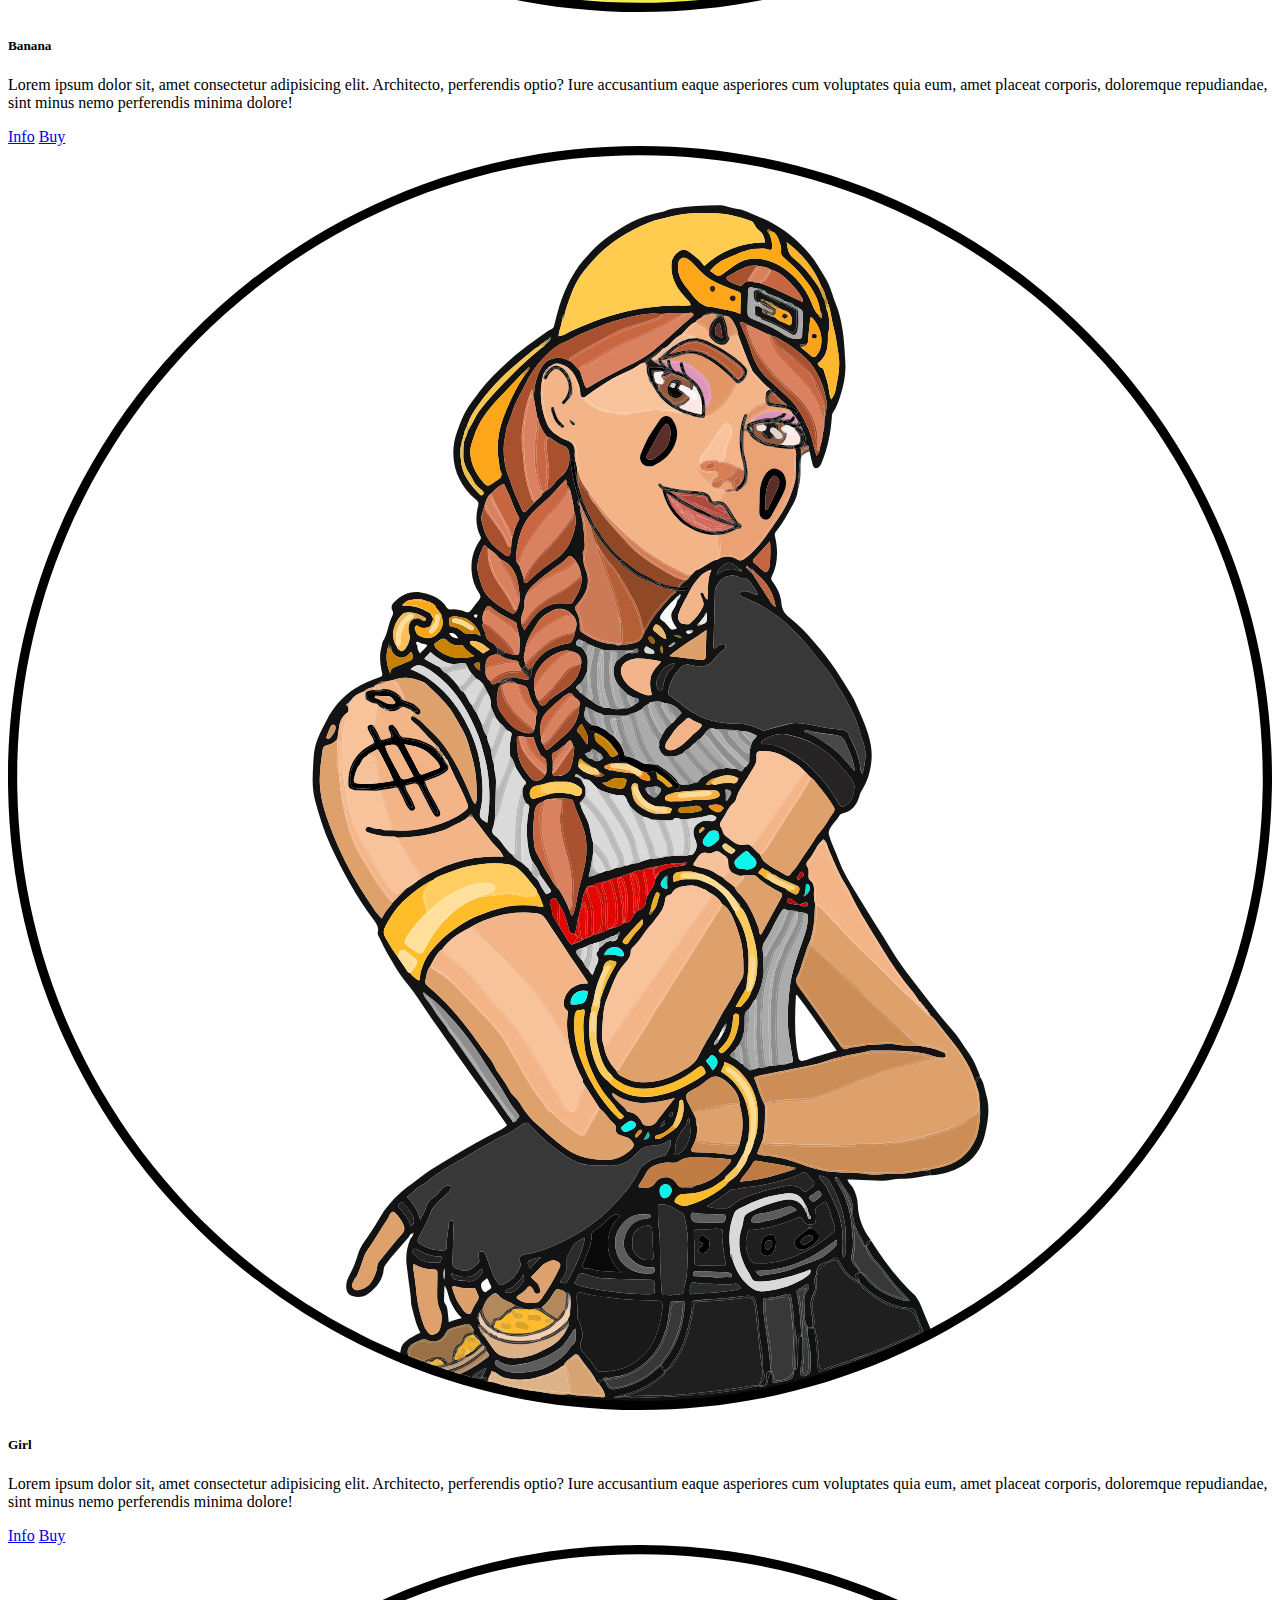
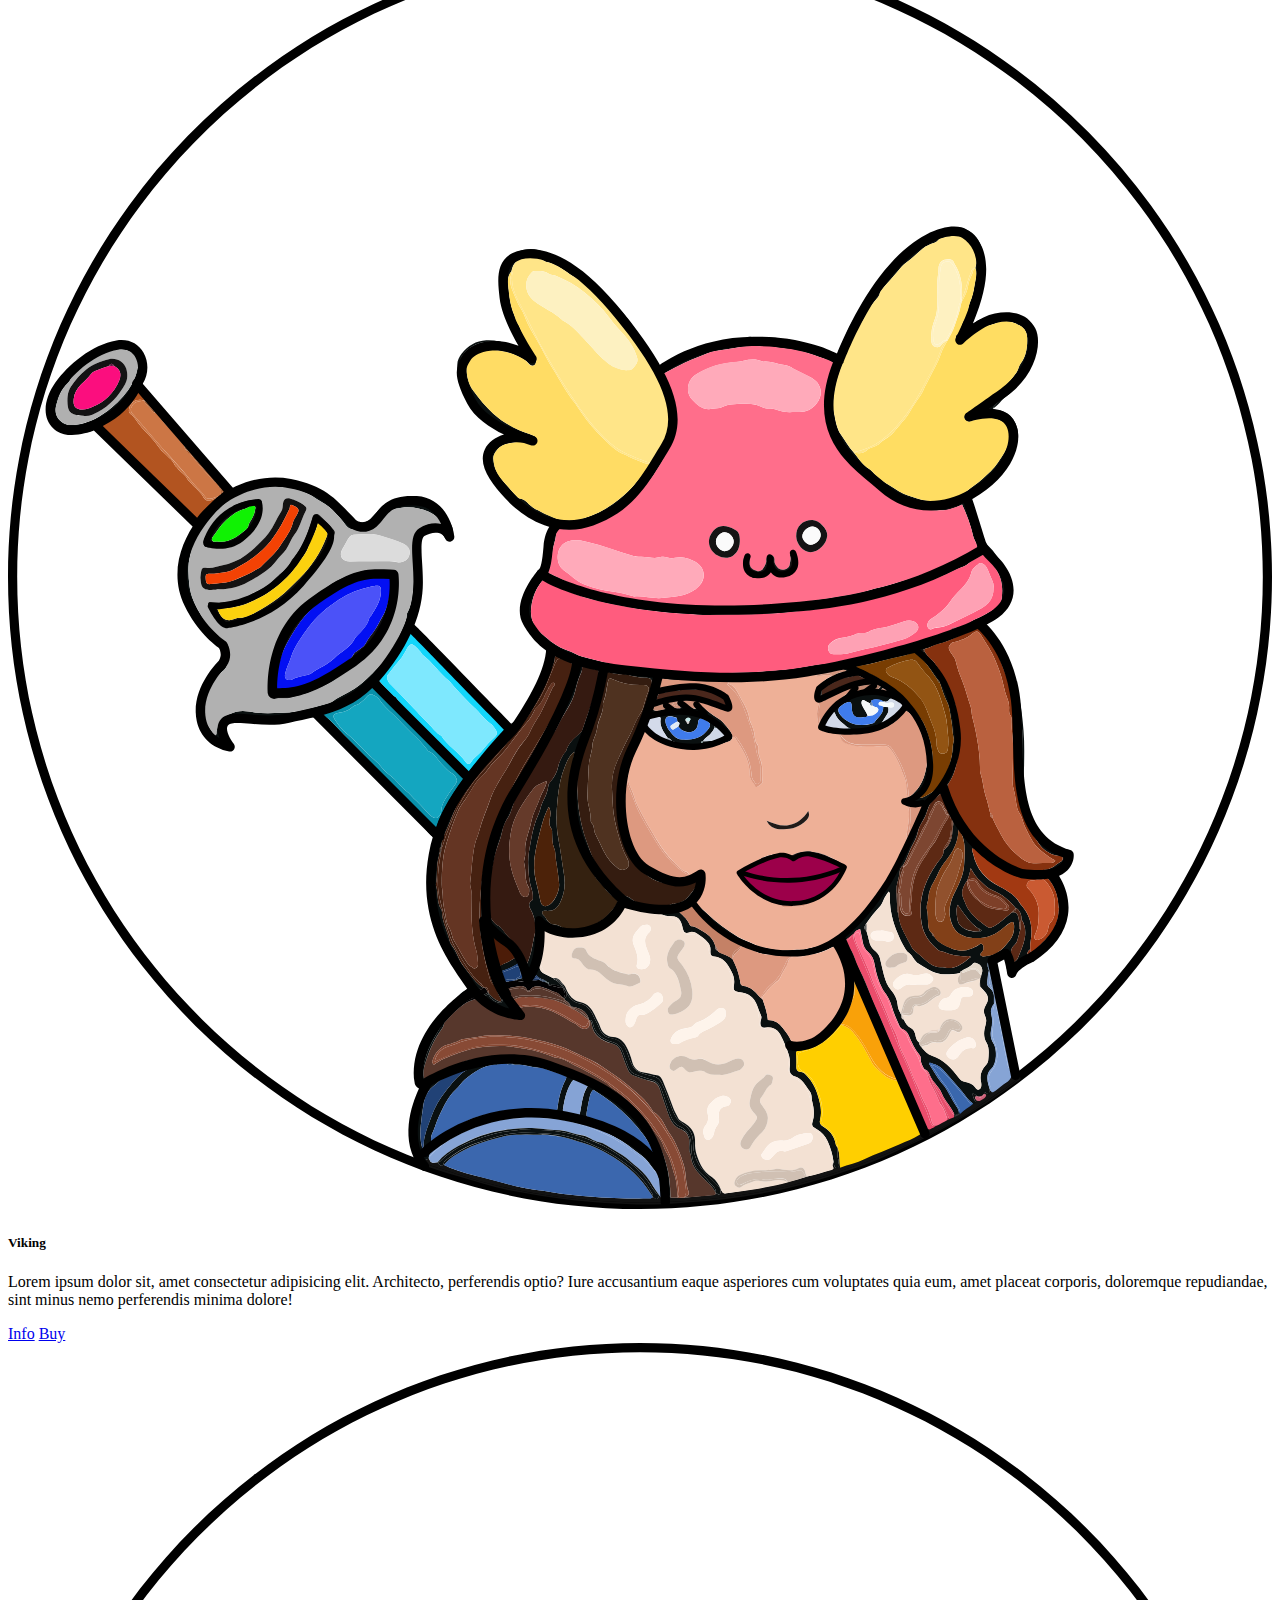
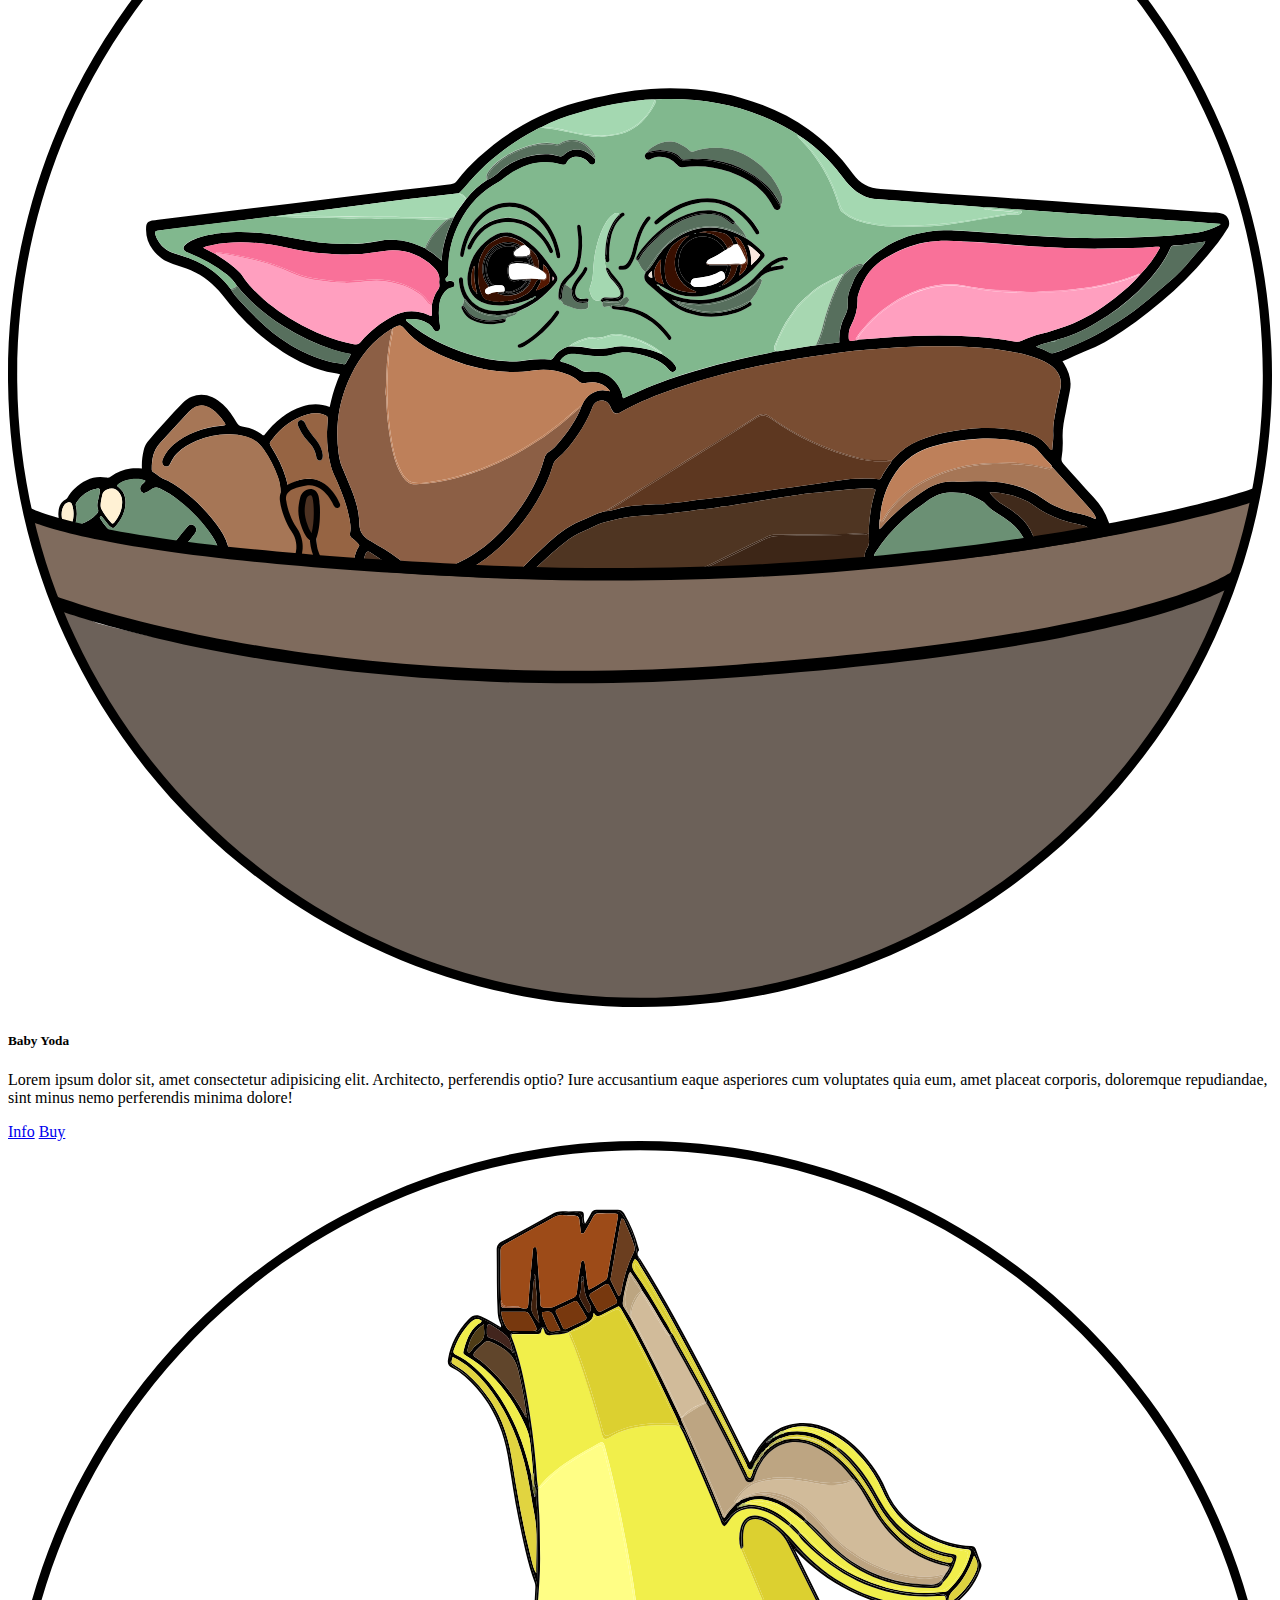
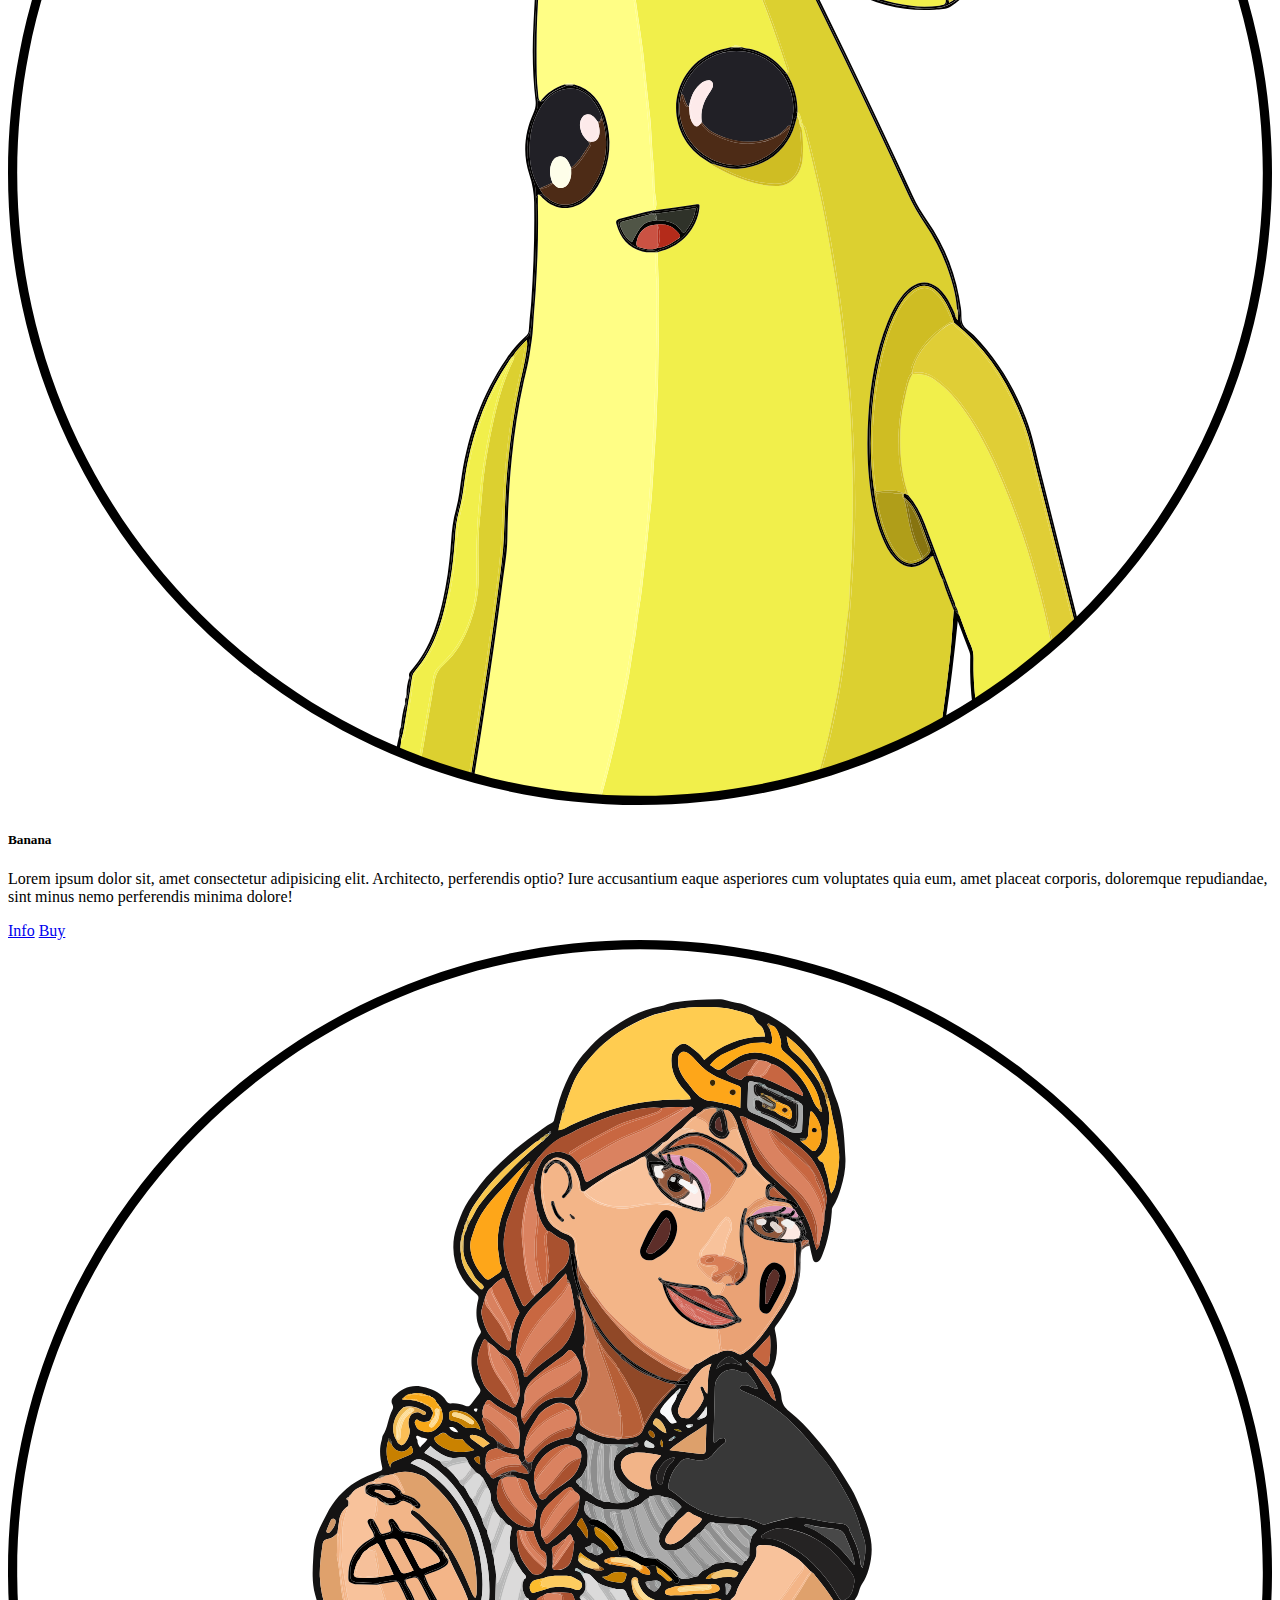
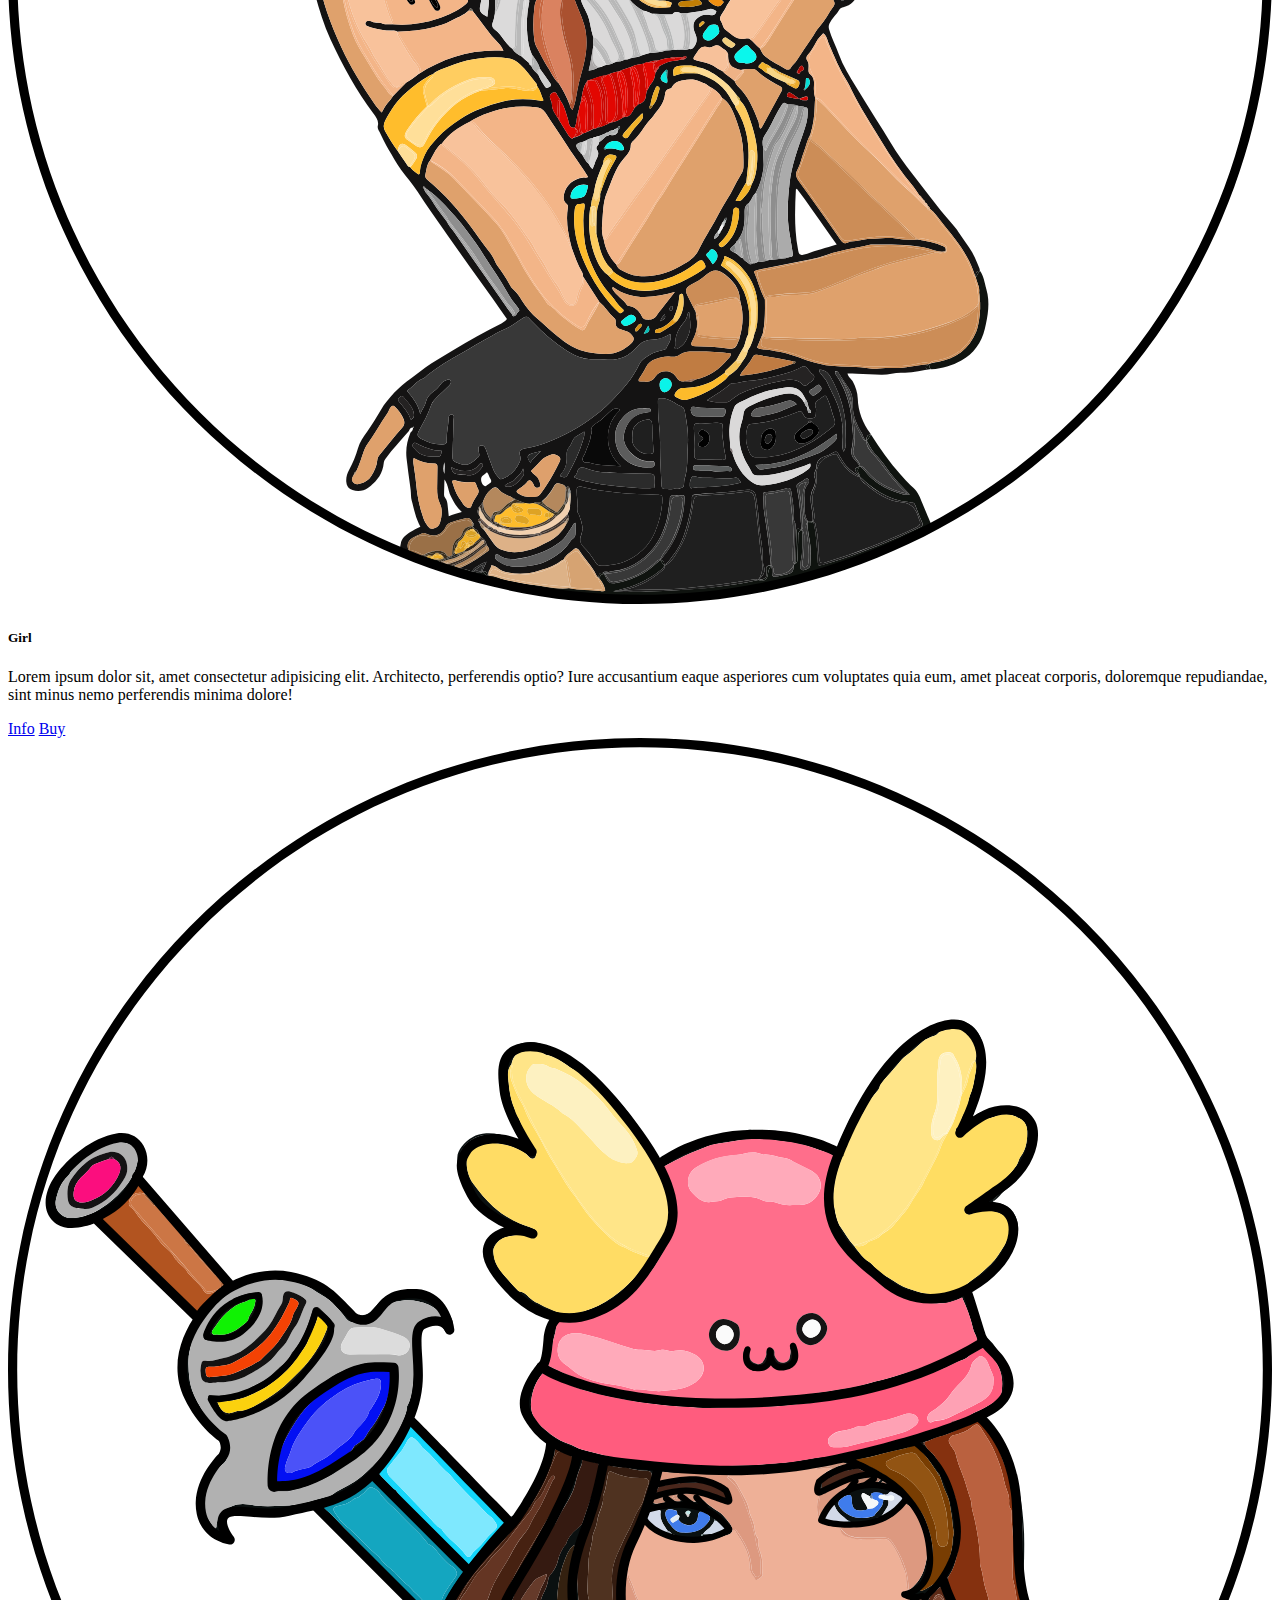
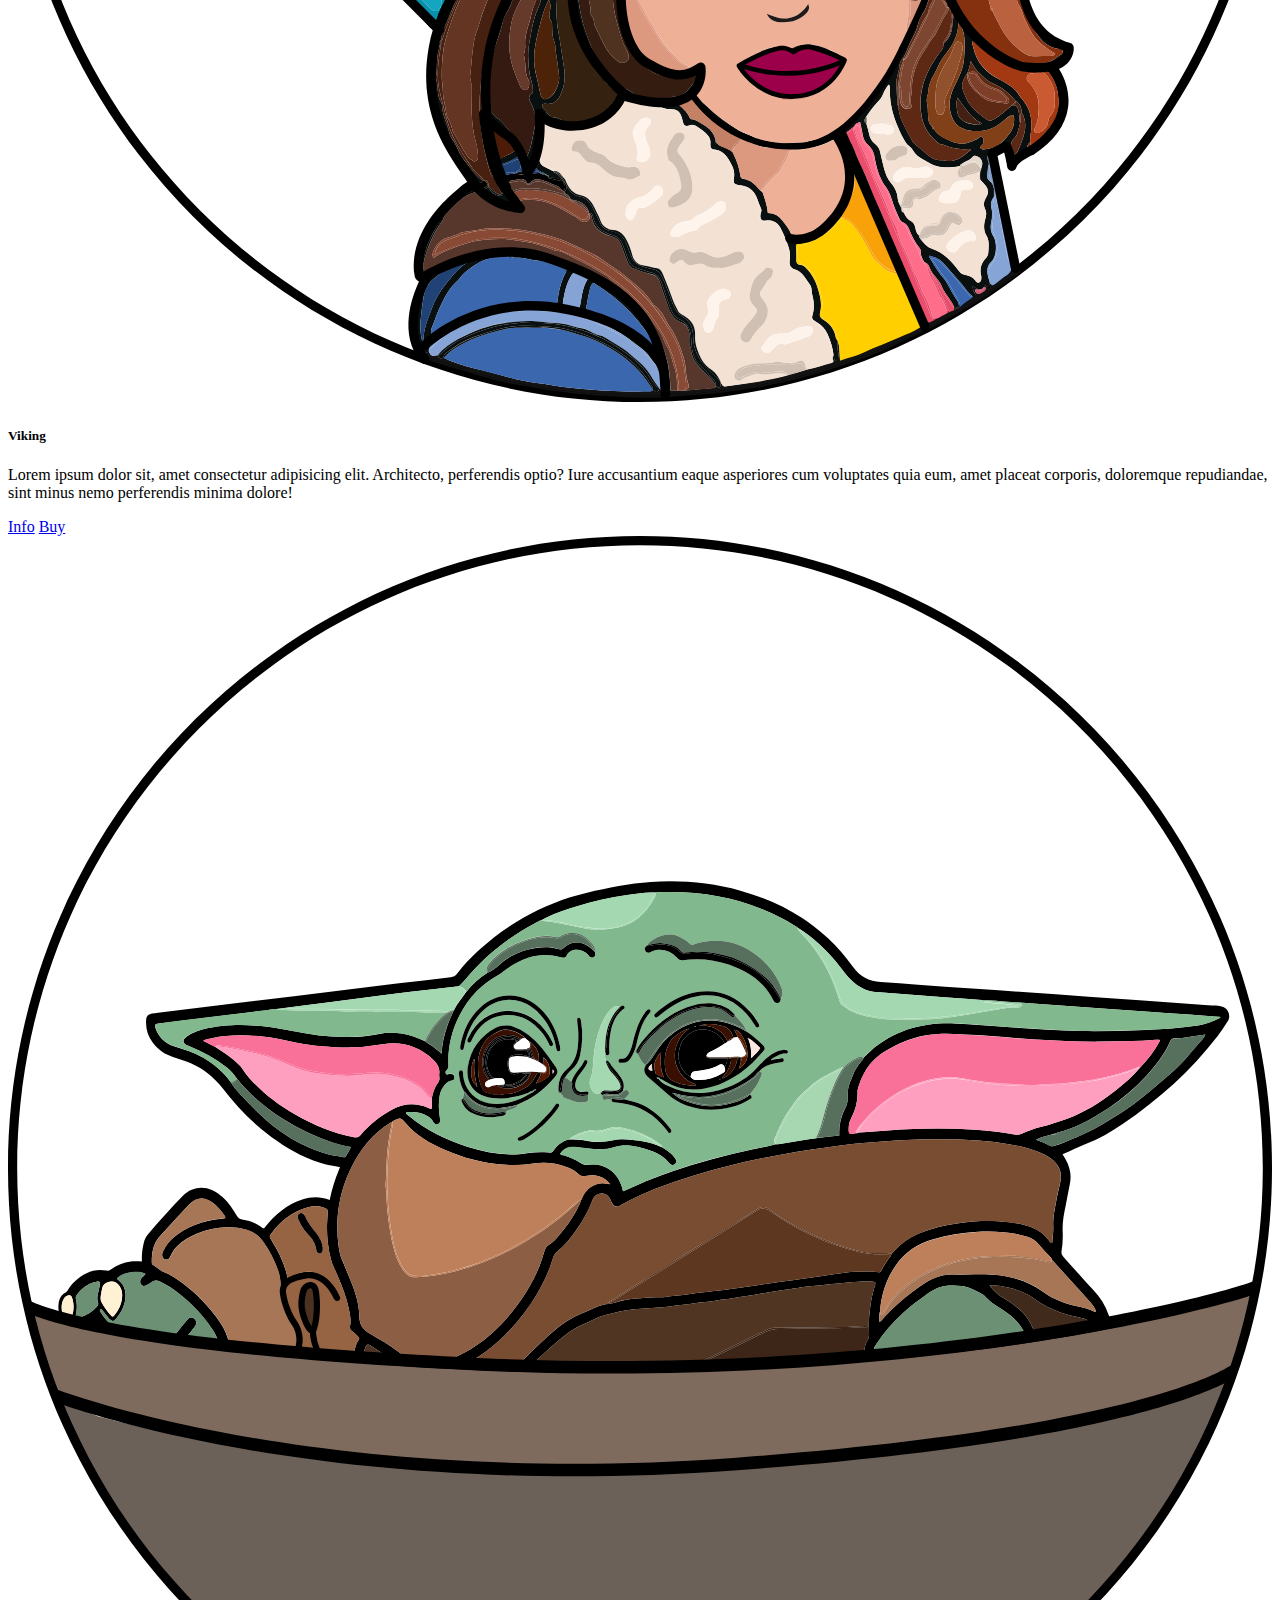
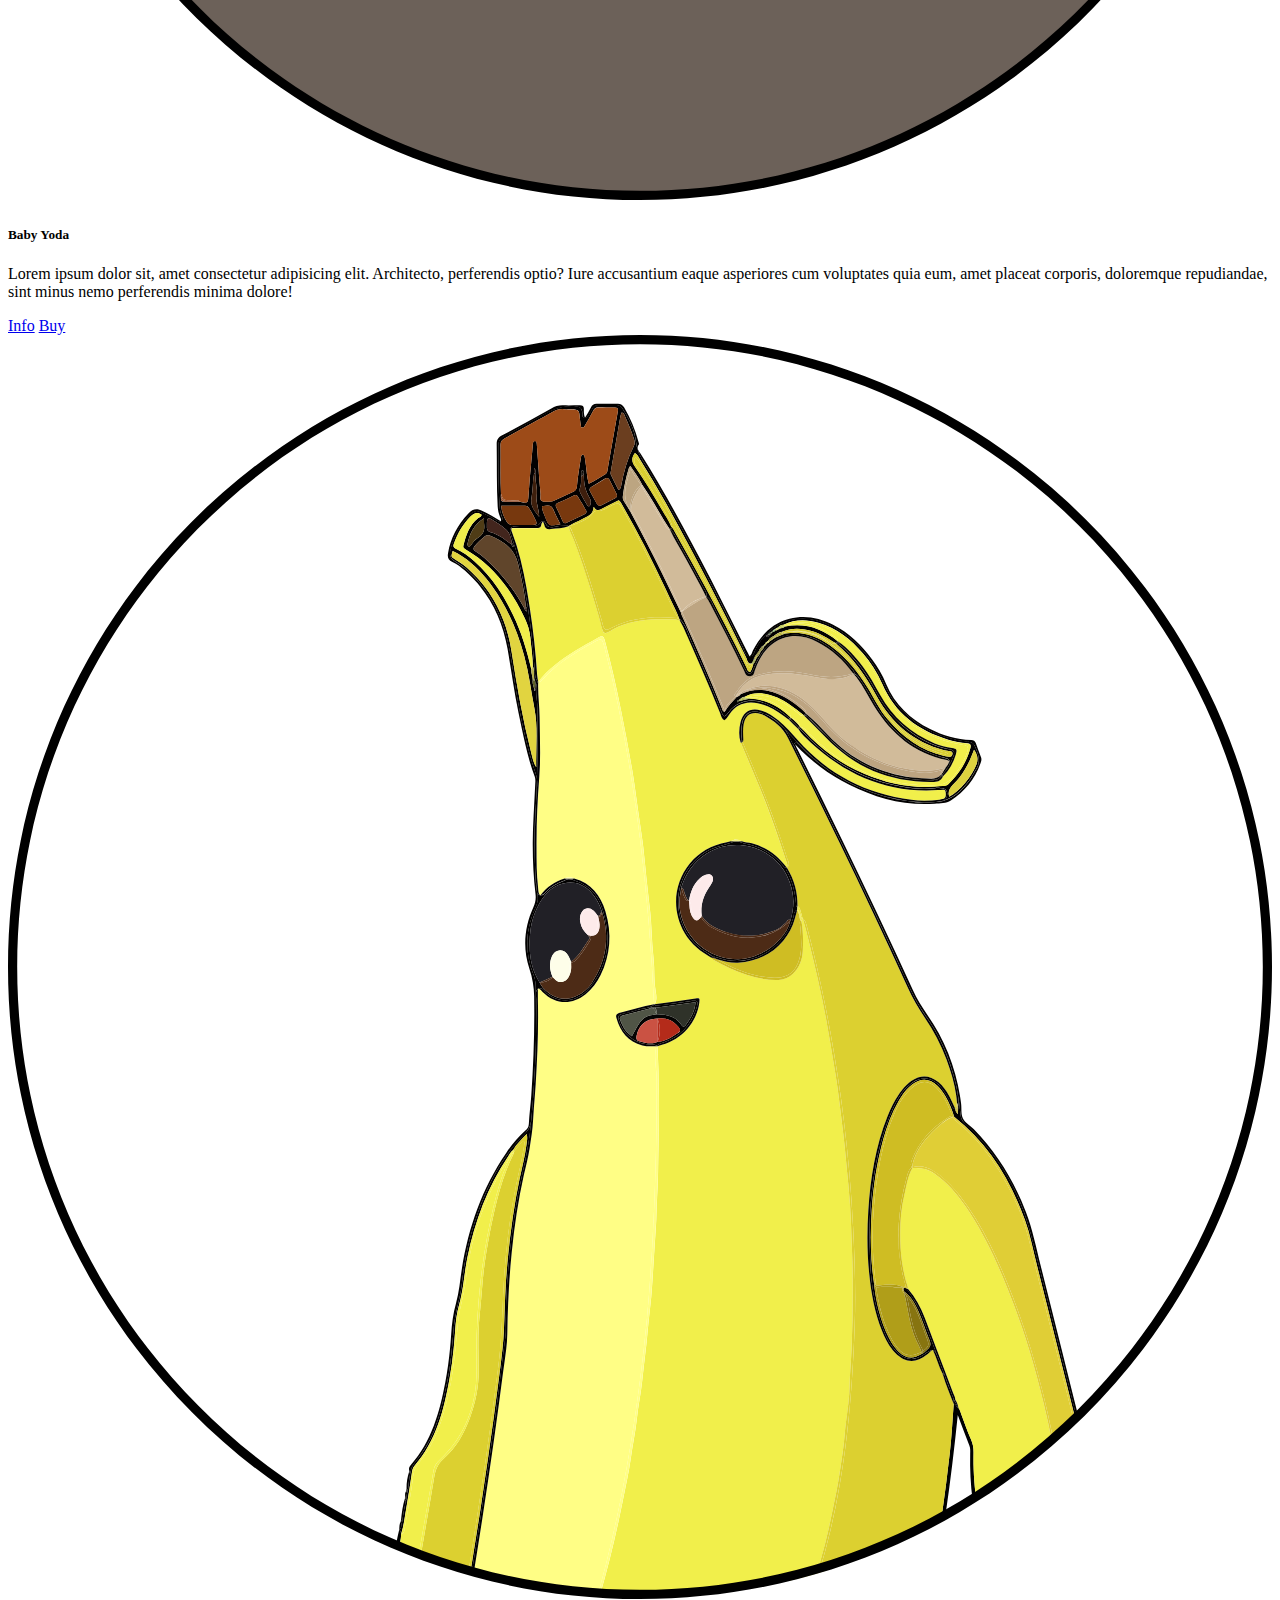
==== commit 30a54810: "Bootstrap" ====
--- a/index.html
+++ b/index.html
@@ -4,84 +4,222 @@
     <meta charset="UTF-8">
     <meta name="viewport" content="width=device-width, initial-scale=1.0">
     <title>Stickerz</title>
+    <link href="https://cdn.jsdelivr.net/npm/bootstrap@5.0.0-beta1/dist/css/bootstrap.min.css" rel="stylesheet" integrity="sha384-giJF6kkoqNQ00vy+HMDP7azOuL0xtbfIcaT9wjKHr8RbDVddVHyTfAAsrekwKmP1" crossorigin="anonymous">
     <link rel="stylesheet" href="css/index.css">
     <link rel="icon" href="img/baby-yoda.svg">
 </head>
 <body>
-    <header id="home">
-        <nav>
-            <div class="logo">Stickerz</div>
-            <label class="burger-icon" for="burger-checkbox">☰</label>
-            <input type="checkbox" id="burger-checkbox">
-            <div class="menu">
-                <div><a href="#home" class="selected">Home</a></div>
-                <div><a href="#products">Products</a></div>
-                <div><a href="#contacts">Contacts</a></div>
-                <div><a href="cart.html">Cart</a></div>
+    <header id="home" class="container">
+        <nav class="navbar navbar-expand-lg navbar-light bg-light">
+            <div class="container-fluid">
+                <a class="navbar-brand" href="#">Stickerz</a>
+                <button class="navbar-toggler" type="button" data-bs-toggle="collapse" data-bs-target="#navbar" aria-controls="navbar" aria-expanded="false" aria-label="Toggle navigation">
+                    <span class="navbar-toggler-icon"></span>
+                </button>
+                <div class="collapse navbar-collapse" id="navbar">
+                    <div class="navbar-nav">
+                        <a class="nav-link active" aria-current="page" href="#home">Home</a>
+                        <a class="nav-link" href="#products">Products</a>
+                        <a class="nav-link" href="#">Contacts</a>
+                        <a class="nav-link" href="#cart.html">Cart</a>
+                    </div>
+                </div>
             </div>
         </nav>
-        <div class="banner">
-            <h1>
-                Stickerz
-            </h1>
-            <button class="button">Shop now</button>
-        </div>
+        <div id="carousel-products" class="carousel slide" data-bs-ride="carousel">
+            <ol class="carousel-indicators">
+                <li data-bs-target="#carousel-products" data-bs-slide-to="0" class="active"></li>
+                <li data-bs-target="#carousel-products" data-bs-slide-to="1"></li>
+                <li data-bs-target="#carousel-products" data-bs-slide-to="2"></li>
+                <li data-bs-target="#carousel-products" data-bs-slide-to="3"></li>
+            </ol>
+            <div class="carousel-inner">
+                <div class="carousel-item active">
+                    <img src="img/baby-yoda.svg" class="d-block w-100" alt="Baby Yoda">
+                    <div class="carousel-caption d-none d-md-block">
+                        <h1>Stickerz</h1>
+                        <button type="button" class="btn btn-light">Shop now</button>
+                    </div>
+                </div>
+                <div class="carousel-item">
+                    <img src="img/banana.svg" class="d-block w-100" alt="Banana">
+                </div>
+                <div class="carousel-item">
+                    <img src="img/girl.svg" class="d-block w-100" alt="Girl">
+                </div>
+                <div class="carousel-item">
+                    <img src="img/viking.svg" class="d-block w-100" alt="Viking">
+                </div>
+            </div>
+            <a class="carousel-control-prev" href="#carousel-products" role="button" data-bs-slide="prev">
+                <span class="carousel-control-prev-icon" aria-hidden="true"></span>
+                <span class="visually-hidden">Previous</span>
+            </a>
+            <a class="carousel-control-next" href="#carousel-products" role="button" data-bs-slide="next">
+                <span class="carousel-control-next-icon" aria-hidden="true"></span>
+                <span class="visually-hidden">Next</span>
+            </a>
+        </div>    
     </header>
-    <main>
+    <main class="container">
         <h2 id="products">Products</h2>
-        <div class="product-list">
-            <article class="product-card">
-                <h3>Baby Yoda</h3>
-                <img src="img/baby-yoda.svg" alt="Baby Yoda">
-                <p>Lorem ipsum dolor sit, amet consectetur adipisicing elit. Architecto, perferendis optio? Iure accusantium eaque asperiores cum voluptates quia eum, amet placeat corporis, doloremque repudiandae, sint minus nemo perferendis minima dolore!</p>
-                <div class="buttons">
-                    <button class="button card-button" >Info</button>
-                    <button class="button card-button" >Buy</button>
-                </div>
-            </article>
-            <article class="product-card">
-                <h3>Banana</h3>
-                <img src="img/banana.svg" alt="Banana">
-                <p>Lorem ipsum dolor sit, amet consectetur adipisicing elit. Architecto, perferendis optio? Iure accusantium eaque asperiores cum voluptates quia eum, amet placeat corporis, doloremque repudiandae, sint minus nemo perferendis minima dolore!</p>
-                <div class="buttons">
-                    <button class="button card-button" >Info</button>
-                    <button class="button card-button" >Buy</button>
-                </div>
-            </article>
-            <article class="product-card">
-                <h3>Girl</h3>
-                <img src="img/girl.svg" alt="Girl">
-                <p>Lorem ipsum dolor sit, amet consectetur adipisicing elit. Architecto, perferendis optio? Iure accusantium eaque asperiores cum voluptates quia eum, amet placeat corporis, doloremque repudiandae, sint minus nemo perferendis minima dolore!</p>
-                <div class="buttons">
-                    <button class="button card-button" >Info</button>
-                    <button class="button card-button" >Buy</button>
-                </div>
-            </article>
-            <article class="product-card">
-                <h3>Viking</h3>
-                <img src="img/viking.svg" alt="Viking">
-                <p>Lorem ipsum dolor sit, amet consectetur adipisicing elit. Architecto, perferendis optio? Iure accusantium eaque asperiores cum voluptates quia eum, amet placeat corporis, doloremque repudiandae, sint minus nemo perferendis minima dolore!</p>
-                <div class="buttons">
-                    <button class="button card-button" >Info</button>
-                    <button class="button card-button" >Buy</button>
+        <div class="product-list row">
+            <article class="card col-12 col-sm-6 col-md-4 col-lg-3 ">
+                <img src="img/baby-yoda.svg" class="card-img-top" alt="Baby Yoda">
+                <div class="card-body">
+                    <h5 class="card-title">Baby Yoda</h5>
+                    <p class="card-text">Lorem ipsum dolor sit, amet consectetur adipisicing elit. Architecto, perferendis optio? Iure accusantium eaque asperiores cum voluptates quia eum, amet placeat corporis, doloremque repudiandae, sint minus nemo perferendis minima dolore!</p>
+                    <a href="#" class="btn btn-info" data-bs-toggle="modal" data-bs-target="#productInfoModal">Info</a>
+                    <a href="#" class="btn btn-primary">Buy</a>
+                </div>
+            </article>
+            <article class="card col-12 col-sm-6 col-md-4 col-lg-3">
+                <img src="img/banana.svg" class="card-img-top" alt="Banana">
+                <div class="card-body">
+                    <h5 class="card-title">Banana</h5>
+                    <p class="card-text">Lorem ipsum dolor sit, amet consectetur adipisicing elit. Architecto, perferendis optio? Iure accusantium eaque asperiores cum voluptates quia eum, amet placeat corporis, doloremque repudiandae, sint minus nemo perferendis minima dolore!</p>
+                    <a href="#" class="btn btn-info">Info</a>
+                    <a href="#" class="btn btn-primary">Buy</a>
+                </div>
+            </article>
+            <article class="card col-12 col-sm-6 col-md-4 col-lg-3">
+                <img src="img/girl.svg" class="card-img-top" alt="Girl">
+                <div class="card-body">
+                    <h5 class="card-title">Girl</h5>
+                    <p class="card-text">Lorem ipsum dolor sit, amet consectetur adipisicing elit. Architecto, perferendis optio? Iure accusantium eaque asperiores cum voluptates quia eum, amet placeat corporis, doloremque repudiandae, sint minus nemo perferendis minima dolore!</p>
+                    <a href="#" class="btn btn-info">Info</a>
+                    <a href="#" class="btn btn-primary">Buy</a>
+                </div>
+            </article>
+            <article class="card col-12 col-sm-6 col-md-4 col-lg-3">
+                <img src="img/viking.svg" class="card-img-top" alt="Viking">
+                <div class="card-body">
+                    <h5 class="card-title">Viking</h5>
+                    <p class="card-text">Lorem ipsum dolor sit, amet consectetur adipisicing elit. Architecto, perferendis optio? Iure accusantium eaque asperiores cum voluptates quia eum, amet placeat corporis, doloremque repudiandae, sint minus nemo perferendis minima dolore!</p>
+                    <a href="#" class="btn btn-info">Info</a>
+                    <a href="#" class="btn btn-primary">Buy</a>
+                </div>
+            </article>
+            <article class="card col-12 col-sm-6 col-md-4 col-lg-3">
+                <img src="img/baby-yoda.svg" class="card-img-top" alt="Baby Yoda">
+                <div class="card-body">
+                    <h5 class="card-title">Baby Yoda</h5>
+                    <p class="card-text">Lorem ipsum dolor sit, amet consectetur adipisicing elit. Architecto, perferendis optio? Iure accusantium eaque asperiores cum voluptates quia eum, amet placeat corporis, doloremque repudiandae, sint minus nemo perferendis minima dolore!</p>
+                    <a href="#" class="btn btn-info">Info</a>
+                    <a href="#" class="btn btn-primary">Buy</a>
+                </div>
+            </article>
+            <article class="card col-12 col-sm-6 col-md-4 col-lg-3">
+                <img src="img/banana.svg" class="card-img-top" alt="Banana">
+                <div class="card-body">
+                    <h5 class="card-title">Banana</h5>
+                    <p class="card-text">Lorem ipsum dolor sit, amet consectetur adipisicing elit. Architecto, perferendis optio? Iure accusantium eaque asperiores cum voluptates quia eum, amet placeat corporis, doloremque repudiandae, sint minus nemo perferendis minima dolore!</p>
+                    <a href="#" class="btn btn-info">Info</a>
+                    <a href="#" class="btn btn-primary">Buy</a>
+                </div>
+            </article>
+            <article class="card col-12 col-sm-6 col-md-4 col-lg-3">
+                <img src="img/girl.svg" class="card-img-top" alt="Girl">
+                <div class="card-body">
+                    <h5 class="card-title">Girl</h5>
+                    <p class="card-text">Lorem ipsum dolor sit, amet consectetur adipisicing elit. Architecto, perferendis optio? Iure accusantium eaque asperiores cum voluptates quia eum, amet placeat corporis, doloremque repudiandae, sint minus nemo perferendis minima dolore!</p>
+                    <a href="#" class="btn btn-info">Info</a>
+                    <a href="#" class="btn btn-primary">Buy</a>
+                </div>
+            </article>
+            <article class="card col-12 col-sm-6 col-md-4 col-lg-3">
+                <img src="img/viking.svg" class="card-img-top" alt="Viking">
+                <div class="card-body">
+                    <h5 class="card-title">Viking</h5>
+                    <p class="card-text">Lorem ipsum dolor sit, amet consectetur adipisicing elit. Architecto, perferendis optio? Iure accusantium eaque asperiores cum voluptates quia eum, amet placeat corporis, doloremque repudiandae, sint minus nemo perferendis minima dolore!</p>
+                    <a href="#" class="btn btn-info">Info</a>
+                    <a href="#" class="btn btn-primary">Buy</a>
+                </div>
+            </article>
+            <article class="card col-12 col-sm-6 col-md-4 col-lg-3">
+                <img src="img/baby-yoda.svg" class="card-img-top" alt="Baby Yoda">
+                <div class="card-body">
+                    <h5 class="card-title">Baby Yoda</h5>
+                    <p class="card-text">Lorem ipsum dolor sit, amet consectetur adipisicing elit. Architecto, perferendis optio? Iure accusantium eaque asperiores cum voluptates quia eum, amet placeat corporis, doloremque repudiandae, sint minus nemo perferendis minima dolore!</p>
+                    <a href="#" class="btn btn-info">Info</a>
+                    <a href="#" class="btn btn-primary">Buy</a>
+                </div>
+            </article>
+            <article class="card col-12 col-sm-6 col-md-4 col-lg-3">
+                <img src="img/banana.svg" class="card-img-top" alt="Banana">
+                <div class="card-body">
+                    <h5 class="card-title">Banana</h5>
+                    <p class="card-text">Lorem ipsum dolor sit, amet consectetur adipisicing elit. Architecto, perferendis optio? Iure accusantium eaque asperiores cum voluptates quia eum, amet placeat corporis, doloremque repudiandae, sint minus nemo perferendis minima dolore!</p>
+                    <a href="#" class="btn btn-info">Info</a>
+                    <a href="#" class="btn btn-primary">Buy</a>
+                </div>
+            </article>
+            <article class="card col-12 col-sm-6 col-md-4 col-lg-3">
+                <img src="img/girl.svg" class="card-img-top" alt="Girl">
+                <div class="card-body">
+                    <h5 class="card-title">Girl</h5>
+                    <p class="card-text">Lorem ipsum dolor sit, amet consectetur adipisicing elit. Architecto, perferendis optio? Iure accusantium eaque asperiores cum voluptates quia eum, amet placeat corporis, doloremque repudiandae, sint minus nemo perferendis minima dolore!</p>
+                    <a href="#" class="btn btn-info">Info</a>
+                    <a href="#" class="btn btn-primary">Buy</a>
+                </div>
+            </article>
+            <article class="card col-12 col-sm-6 col-md-4 col-lg-3">
+                <img src="img/viking.svg" class="card-img-top" alt="Viking">
+                <div class="card-body">
+                    <h5 class="card-title">Viking</h5>
+                    <p class="card-text">Lorem ipsum dolor sit, amet consectetur adipisicing elit. Architecto, perferendis optio? Iure accusantium eaque asperiores cum voluptates quia eum, amet placeat corporis, doloremque repudiandae, sint minus nemo perferendis minima dolore!</p>
+                    <a href="#" class="btn btn-info">Info</a>
+                    <a href="#" class="btn btn-primary">Buy</a>
                 </div>
             </article>
         </div>
     </main>
-    <footer>
+    <footer class="container">
         <h2 id="contacts">Contact Us</h2>
-        <form action="#" method="POST">
-            <label>
-                Your name: <input type="text" name="name" placeholder="your name">
-            </label>
-            <label>
-                Your email: <input type="email" name="email" placeholder="your email">
-            </label>
-            <label>
-                Your message: <textarea name="message"></textarea>
-            </label>
-            <input type="submit">
+        <form class="row g-3" action="#" method="POST">
+            <div class="col-auto">
+                <label>
+                    Your name: <input type="text" name="name" placeholder="your name">
+                </label>
+            </div>
+            <div class="col-auto">
+                <label>
+                    Your email: <input type="email" name="email" placeholder="your email">
+                </label>
+            </div>
+            <div class="col-auto">
+                <label>
+                    Your message: <textarea name="message"></textarea>
+                </label>
+            </div>
+            <button type="submit" class="btn btn-primary">Sign in</button>
         </form>
     </footer>
+
+
+        <!-- Modal -->
+        <div class="modal fade" id="productInfoModal" tabindex="-1" aria-labelledby="productInfoModalLabel" aria-hidden="true">
+            <div class="modal-dialog">
+                <div class="modal-content">
+                <div class="modal-header">
+                    <h5 class="modal-title" id="productInfoModalLabel">Baby Yoda</h5>
+                    <button type="button" class="btn-close" data-bs-dismiss="modal" aria-label="Close"></button>
+                </div>
+                <div class="modal-body">
+                   <img src="img/baby-yoda.svg" class="card-img-top" alt="Baby Yoda">
+                    <div class="card-body">
+                        <h5 class="card-title">Baby Yoda</h5>
+                        <p class="card-text">Lorem ipsum dolor sit, amet consectetur adipisicing elit. Architecto, perferendis optio? Iure accusantium eaque asperiores cum voluptates quia eum, amet placeat corporis, doloremque repudiandae, sint minus nemo perferendis minima dolore!</p>
+                    </div>
+                </div>
+                <div class="modal-footer">
+                    <button type="button" class="btn btn-secondary" data-bs-dismiss="modal">Close</button>
+                    <button type="button" class="btn btn-primary">Save changes</button>
+                </div>
+                </div>
+            </div>
+        </div>
+
+    <script src="https://cdn.jsdelivr.net/npm/bootstrap@5.0.0-beta1/dist/js/bootstrap.bundle.min.js" integrity="sha384-ygbV9kiqUc6oa4msXn9868pTtWMgiQaeYH7/t7LECLbyPA2x65Kgf80OJFdroafW" crossorigin="anonymous"></script>
 </body>
 </html>--- a/css/index.css
+++ b/css/index.css
@@ -1,156 +1,3 @@
-@import url('https://fonts.googleapis.com/css2?family=Libre+Baskerville:ital,wght@0,400;0,700;1,400&family=Open+Sans:ital,wght@0,400;0,700;1,400;1,700&display=swap');
-
-:root {
-    --main-color: black;
-    --accent-color: rgb(50, 206, 211);
-    font-family: 'Open Sans', sans-serif;
-    scroll-behavior: smooth;
+#carousel-products img {
+    max-height: 450px;
 }
-
-body {
-    max-width: 980px;
-    margin: auto;
-}
-
-.logo {
-    color: var(--main-color);
-    font-family: 'Libre Baskerville', serif;
-    font-size: 3.5rem;
-    text-transform: uppercase;
-    text-align: center;
-}
-
-.selected {
-    font-weight: bold;
-}
-
-.burger-icon {
-    font-size: 3rem;
-}
-
-#burger-checkbox {
-    display: none;
-}
-
-header .menu {
-    display: none;
-}
-
-header input:checked ~ .menu {
-    display: flex;
-}
-
-header .menu {
-    flex-direction: column;
-}
-
-header .menu a {
-    text-decoration: none;
-    text-transform: uppercase;
-    color: var(--main-color);
-    padding: 3px;
-}
-
-header .menu a:hover {
-    font-weight: bold;
-}
-
-@media (min-width: 610px) {
-    header nav {
-        display: flex;
-    }
-
-    .burger-icon {
-        display: none;
-    }
-
-    header .menu {
-        display: flex;
-        flex-direction: row;
-        align-items: center;
-        justify-content: space-around;
-        flex: 1;
-    }
-}
-
-header .banner {
-    background-image: url(../img/baby-yoda.svg);
-    background-size: cover;
-    background-position: center;
-    min-height: 400px;
-    display: flex;
-    align-items: center;
-    justify-content: center;
-    flex-direction: column;
-}
-
-header .banner h1 {
-    color: var(--accent-color);
-    font-size: 3.5rem;
-    font-family: 'Libre Baskerville', serif;
-    text-transform: uppercase;
-    font-style: italic;
-}
-
-.product-card {
-    border: 1px solid var(--main-color);
-    margin: 5px;
-    padding: 5px;
-}
-
-.product-card .buttons {
-    display: flex;
-    justify-content: space-around;
-}
-
-@media (min-width: 660px) {
-    .product-list {
-        display: grid;
-        grid-template-columns: 1fr 1fr;
-    }
-}
-
-@media (min-width: 800px) {
-    .product-list {
-        grid-template-columns: 1fr 1fr 1fr;
-    }
-}
-
-@media (min-width: 980px) {
-    .product-list {
-        grid-template-columns: 1fr 1fr 1fr 1fr;
-    }
-}
-
-footer form label {
-    display: block;
-}
-
-/* Controls */
-
-.button {
-    padding: 0.35em 1.2em;
-    border: 0.1em solid #FFFFFF;
-    margin: 0 0.3em 0.3em 0;
-    border-radius: 0.12em;
-    color: #FFFFFF;
-    text-align: center;
-    transition: color 0.7s;
-    background-color: transparent;
-}
-
-.button:hover {
-    color: #000000;
-    background-color: #FFFFFF;
-    cursor: pointer;
-}
-
-.card-button {
-    border-color: black;
-    color: black;
-}
-
-.card-button:hover {
-    background-color: black;
-    color: white;
-}